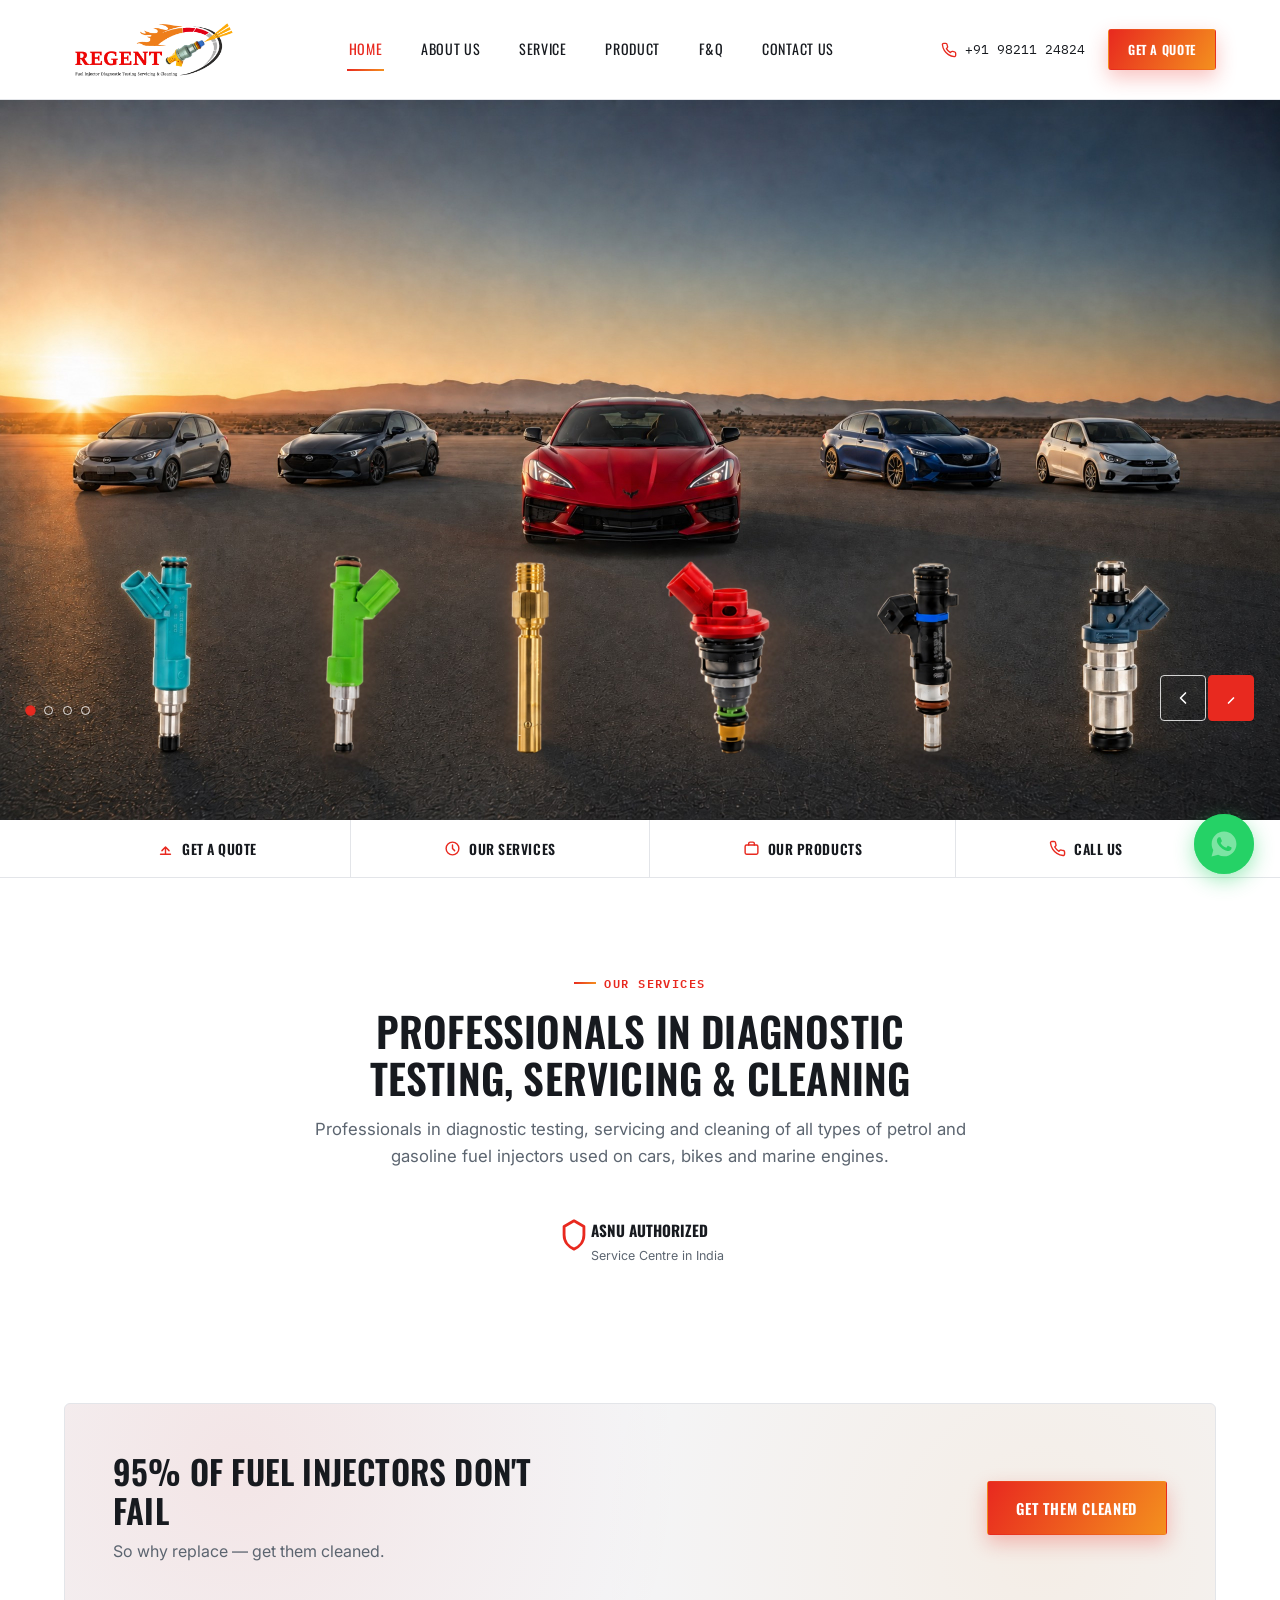
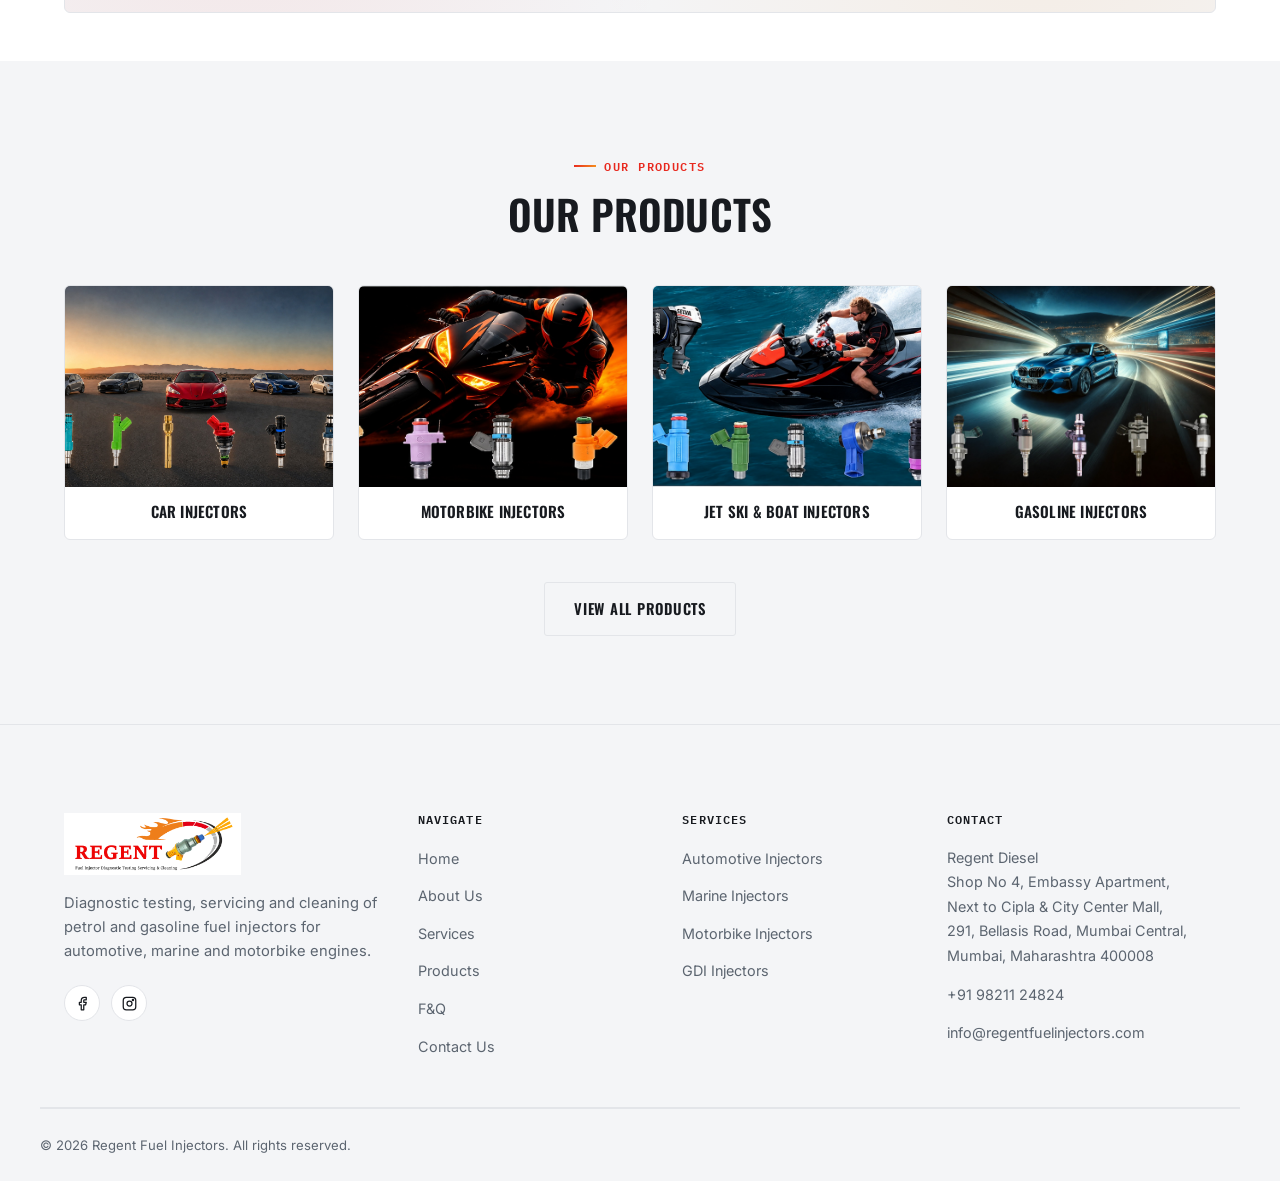
==== index.html @ 15ee3eca "Upload Regent website" ====
<!DOCTYPE html>
<html lang="en">
<head>
<meta charset="UTF-8">
<meta name="viewport" content="width=device-width, initial-scale=1.0">
<title>Regent Fuel Injectors | Diagnostic Testing, Servicing &amp; Cleaning — Mumbai</title>
<meta name="description" content="Regent Fuel Injectors — ASNU authorised fuel injector diagnostic testing, ultrasonic cleaning and servicing for automotive, marine, motorcycle and GDI injectors in Mumbai. Equipment approved by BOSCH, Delphi and Magneti Marelli.">
<link rel="icon" href="images/logo.png">
<link rel="stylesheet" href="css/style.css">
</head>
<body>

<!-- ================= HEADER ================= -->
<header class="site-header">
  <div class="container">
    <a href="index.html" class="brand">
      <img src="images/logo.png" alt="Regent Fuel Injectors logo">
    </a>

    <nav class="nav-primary">
      <a href="index.html">Home</a>
      <a href="about.html">About Us</a>
      <a href="services.html">Service</a>
      <a href="products.html">Product</a>
      <a href="faq.html">F&amp;Q</a>
      <a href="contact.html">Contact Us</a>
    </nav>

    <div class="nav-cta">
      <a class="nav-phone" href="tel:+919821124824">
        <svg viewBox="0 0 24 24" fill="none" stroke-width="2" stroke-linecap="round" stroke-linejoin="round"><path d="M22 16.92v3a2 2 0 0 1-2.18 2 19.79 19.79 0 0 1-8.63-3.07 19.5 19.5 0 0 1-6-6 19.79 19.79 0 0 1-3.07-8.67A2 2 0 0 1 4.11 2h3a2 2 0 0 1 2 1.72c.127.96.361 1.903.7 2.81a2 2 0 0 1-.45 2.11L8.09 9.91a16 16 0 0 0 6 6l1.27-1.27a2 2 0 0 1 2.11-.45c.907.339 1.85.573 2.81.7A2 2 0 0 1 22 16.92z"/></svg>
        +91 98211 24824
      </a>
      <a href="contact.html" class="btn btn-primary btn-sm">Get a Quote</a>
    </div>

    <button class="hamburger" aria-label="Toggle menu">
      <span></span><span></span><span></span>
    </button>
  </div>
</header>

<!-- mobile nav drawer -->
<nav class="mobile-nav">
  <a href="index.html">Home</a>
  <a href="about.html">About Us</a>
  <a href="services.html">Service</a>
  <a href="products.html">Product</a>
  <a href="faq.html">F&amp;Q</a>
  <a href="contact.html">Contact Us</a>
  <a class="nav-phone" href="tel:+919821124824">
    <svg viewBox="0 0 24 24" fill="none" stroke="#E8291F" stroke-width="2" stroke-linecap="round" stroke-linejoin="round"><path d="M22 16.92v3a2 2 0 0 1-2.18 2 19.79 19.79 0 0 1-8.63-3.07 19.5 19.5 0 0 1-6-6 19.79 19.79 0 0 1-3.07-8.67A2 2 0 0 1 4.11 2h3a2 2 0 0 1 2 1.72c.127.96.361 1.903.7 2.81a2 2 0 0 1-.45 2.11L8.09 9.91a16 16 0 0 0 6 6l1.27-1.27a2 2 0 0 1 2.11-.45c.907.339 1.85.573 2.81.7A2 2 0 0 1 22 16.92z"/></svg>
    +91 98211 24824
  </a>
</nav>

<!-- ================= HERO SLIDER — 4 images, no text overlay ================= -->
<section class="hero-slider" aria-label="Featured injector categories slideshow">

  <div class="hero-slide is-active">
    <img src="images/hero/hero-1.jpg" alt="Automotive fuel injectors">
  </div>

  <div class="hero-slide">
    <img src="images/hero/hero-2.jpg" alt="Motorbike fuel injectors">
  </div>

  <div class="hero-slide">
    <img src="images/hero/hero-3.jpg" alt="Marine fuel injectors">
  </div>

  <div class="hero-slide">
    <img src="images/hero/hero-4.jpg" alt="GDI fuel injectors">
  </div>

  <button class="hero-nav hero-prev" aria-label="Previous slide">
    <svg viewBox="0 0 24 24" fill="none" stroke-width="2" stroke-linecap="round" stroke-linejoin="round"><path d="M15 18l-6-6 6-6"/></svg>
  </button>
  <button class="hero-nav hero-next" aria-label="Next slide">
    <svg viewBox="0 0 24 24" fill="none" stroke-width="2" stroke-linecap="round" stroke-linejoin="round"><path d="M9 18l6-6-6 6"/></svg>
  </button>

  <div class="hero-dots">
    <button class="hero-dot is-active" aria-label="Go to slide 1"></button>
    <button class="hero-dot" aria-label="Go to slide 2"></button>
    <button class="hero-dot" aria-label="Go to slide 3"></button>
    <button class="hero-dot" aria-label="Go to slide 4"></button>
  </div>
</section>

<!-- ================= QUICK LINKS STRIP (Mahindra-style pill row under hero) ================= -->
<div class="hero-quicklinks">
  <div class="container">
    <nav class="quicklink-row" aria-label="Quick links">
      <a href="contact.html">
        <svg viewBox="0 0 24 24" fill="none" stroke-width="2" stroke-linecap="round" stroke-linejoin="round"><path d="M12 20V10M12 10l-5 5M12 10l5 5M5 20h14"/></svg>
        Get a Quote
      </a>
      <a href="services.html">
        <svg viewBox="0 0 24 24" fill="none" stroke-width="2" stroke-linecap="round" stroke-linejoin="round"><circle cx="12" cy="12" r="9"/><path d="M12 7v5l3 3"/></svg>
        Our Services
      </a>
      <a href="products.html">
        <svg viewBox="0 0 24 24" fill="none" stroke-width="2" stroke-linecap="round" stroke-linejoin="round"><rect x="3" y="7" width="18" height="13" rx="2"/><path d="M8 7V5a2 2 0 0 1 2-2h4a2 2 0 0 1 2 2v2"/></svg>
        Our Products
      </a>
      <a href="tel:+919821124824">
        <svg viewBox="0 0 24 24" fill="none" stroke-width="2" stroke-linecap="round" stroke-linejoin="round"><path d="M22 16.92v3a2 2 0 0 1-2.18 2 19.79 19.79 0 0 1-8.63-3.07 19.5 19.5 0 0 1-6-6 19.79 19.79 0 0 1-3.07-8.67A2 2 0 0 1 4.11 2h3a2 2 0 0 1 2 1.72c.127.96.361 1.903.7 2.81a2 2 0 0 1-.45 2.11L8.09 9.91a16 16 0 0 0 6 6l1.27-1.27a2 2 0 0 1 2.11-.45c.907.339 1.85.573 2.81.7A2 2 0 0 1 22 16.92z"/></svg>
        Call Us
      </a>
    </nav>
  </div>
</div>

<!-- ================= OUR SERVICES (PPT Slide 1) ================= -->
<section class="section">
  <div class="container">
    <div class="section-head center reveal" style="margin-left:auto;margin-right:auto;">
      <div class="eyebrow" style="justify-content:center;">Our Services</div>
      <h2>Professionals In Diagnostic Testing, Servicing &amp; Cleaning</h2>
      <p>Professionals in diagnostic testing, servicing and cleaning of all types of petrol and gasoline fuel injectors used on cars, bikes and marine engines.</p>
    </div>

    <div style="display:flex; justify-content:center;">
      <div class="badge-float" style="position:static; display:inline-flex;">
        <svg viewBox="0 0 24 24" fill="none" stroke-width="2" stroke-linecap="round" stroke-linejoin="round"><path d="M12 2l7 4v6c0 5-3.5 8.5-7 10-3.5-1.5-7-5-7-10V6l7-4z"/></svg>
        <div>
          <strong>ASNU Authorized</strong>
          <span>Service Centre in India</span>
        </div>
      </div>
    </div>
  </div>
</section>

<!-- ================= 95% CTA (PPT Slide 1) ================= -->
<section class="section-tight">
  <div class="container">
    <div class="cta-band reveal">
      <div class="cta-band-inner">
        <div>
          <h2>95% Of Fuel Injectors Don't Fail</h2>
          <p>So why replace — get them cleaned.</p>
        </div>
        <div class="cta-actions">
          <a href="contact.html" class="btn btn-primary">Get Them Cleaned</a>
        </div>
      </div>
    </div>
  </div>
</section>

<!-- ================= OUR PRODUCTS (PPT Slide 2) ================= -->
<section class="section section-dim">
  <div class="container">
    <div class="section-head center reveal" style="margin-left:auto;margin-right:auto;">
      <div class="eyebrow" style="justify-content:center;">Our Products</div>
      <h2>Our Products</h2>
    </div>

    <div class="grid-4">
      <div class="product-card product-card-photo reveal">
        <div class="product-thumb product-thumb-photo"><img src="images/hero/hero-1.jpg" alt="Car injectors"></div>
        <div class="product-body product-body-simple"><h3>Car Injectors</h3></div>
      </div>
      <div class="product-card product-card-photo reveal">
        <div class="product-thumb product-thumb-photo"><img src="images/hero/hero-2.jpg" alt="Motorbike injectors"></div>
        <div class="product-body product-body-simple"><h3>Motorbike Injectors</h3></div>
      </div>
      <div class="product-card product-card-photo reveal">
        <div class="product-thumb product-thumb-photo"><img src="images/hero/hero-3.jpg" alt="Jet ski and boat injectors"></div>
        <div class="product-body product-body-simple"><h3>Jet Ski &amp; Boat Injectors</h3></div>
      </div>
      <div class="product-card product-card-photo reveal">
        <div class="product-thumb product-thumb-photo"><img src="images/hero/hero-4.jpg" alt="Gasoline injectors"></div>
        <div class="product-body product-body-simple"><h3>Gasoline Injectors</h3></div>
      </div>
    </div>

    <div style="text-align:center; margin-top:2.6rem;">
      <a href="products.html" class="btn btn-dark-outline">View All Products</a>
    </div>
  </div>
</section>

<!-- ================= FOOTER ================= -->
<footer class="site-footer">
  <div class="container footer-top">
    <div class="footer-brand">
      <a href="index.html" class="brand">
        <img src="images/logo.png" alt="Regent Fuel Injectors logo">
      </a>
      <p>Diagnostic testing, servicing and cleaning of petrol and gasoline fuel injectors for automotive, marine and motorbike engines.</p>
      <div class="footer-social">
        <a href="https://www.facebook.com/regentfuelinjectors/" aria-label="Facebook" target="_blank" rel="noopener"><svg viewBox="0 0 24 24" fill="none" stroke-width="2" stroke-linecap="round" stroke-linejoin="round"><path d="M18 2h-3a5 5 0 0 0-5 5v3H7v4h3v8h4v-8h3l1-4h-4V7a1 1 0 0 1 1-1h3z"/></svg></a>
        <a href="#" aria-label="Instagram"><svg viewBox="0 0 24 24" fill="none" stroke-width="2" stroke-linecap="round" stroke-linejoin="round"><rect x="2" y="2" width="20" height="20" rx="5"/><circle cx="12" cy="12" r="4"/><circle cx="17.5" cy="6.5" r="1"/></svg></a>
      </div>
    </div>

    <div class="footer-col">
      <h4>Navigate</h4>
      <ul>
        <li><a href="index.html">Home</a></li>
        <li><a href="about.html">About Us</a></li>
        <li><a href="services.html">Services</a></li>
        <li><a href="products.html">Products</a></li>
        <li><a href="faq.html">F&amp;Q</a></li>
        <li><a href="contact.html">Contact Us</a></li>
      </ul>
    </div>

    <div class="footer-col">
      <h4>Services</h4>
      <ul>
        <li><a href="services.html">Automotive Injectors</a></li>
        <li><a href="services.html">Marine Injectors</a></li>
        <li><a href="services.html">Motorbike Injectors</a></li>
        <li><a href="services.html">GDI Injectors</a></li>
      </ul>
    </div>

    <div class="footer-col">
      <h4>Contact</h4>
      <address>
        Regent Diesel<br>
        Shop No 4, Embassy Apartment,<br>
        Next to Cipla &amp; City Center Mall,<br>
        291, Bellasis Road, Mumbai Central,<br>
        Mumbai, Maharashtra 400008
      </address>
      <ul style="margin-top:0.9rem;">
        <li><a href="tel:+919821124824">+91 98211 24824</a></li>
        <li><a href="mailto:info@regentfuelinjectors.com">info@regentfuelinjectors.com</a></li>
      </ul>
    </div>
  </div>

  <div class="container footer-bottom">
    <span>&copy; <span data-year></span> Regent Fuel Injectors. All rights reserved.</span>
  </div>
</footer>

<a href="https://wa.me/919821124824?text=Hi%2C%20I%27d%20like%20to%20enquire%20about%20fuel%20injector%20servicing." class="whatsapp-float" target="_blank" rel="noopener" aria-label="Chat with us on WhatsApp">
  <span class="ping"></span>
  <svg viewBox="0 0 24 24"><path d="M12.04 2C6.58 2 2.13 6.45 2.13 11.91c0 1.75.46 3.45 1.32 4.95L2.05 22l5.25-1.38a9.9 9.9 0 0 0 4.74 1.21h.005c5.46 0 9.91-4.45 9.91-9.91C21.93 6.45 17.5 2 12.04 2zm5.8 14.14c-.24.68-1.4 1.32-1.93 1.4-.5.08-1.13.11-1.82-.11-.42-.13-.96-.31-1.65-.61-2.9-1.25-4.79-4.17-4.94-4.37-.14-.2-1.18-1.57-1.18-3 0-1.42.75-2.12 1.02-2.41.27-.29.58-.36.78-.36.2 0 .39 0 .56.01.18.01.42-.07.66.5.24.58.83 2 .9 2.15.07.15.12.32.02.52-.1.2-.15.32-.29.49-.14.17-.3.38-.43.51-.14.14-.29.29-.13.57.17.29.75 1.24 1.61 2.01 1.11.99 2.04 1.3 2.33 1.44.29.15.46.13.63-.08.17-.2.72-.84.91-1.13.19-.29.38-.24.63-.14.26.09 1.65.78 1.94.92.28.14.47.21.53.33.07.13.07.72-.17 1.4z"/></svg>
</a>

<script src="js/script.js"></script>
</body>
</html>
---- css/style.css ----
/* ==========================================================================
   REGENT FUEL INJECTORS — Stylesheet (Light Theme)
   Design system: White/light-grey surfaces, Regent Red + Flame Amber accents,
   Oswald (display) + Inter (body) + IBM Plex Mono (data/specs).
   ========================================================================== */

/* ---------- Fonts ---------- */
@import url('https://fonts.googleapis.com/css2?family=Oswald:wght@400;500;600;700&family=Inter:wght@400;500;600;700&family=IBM+Plex+Mono:wght@500;600&display=swap');

/* ---------- Design tokens ---------- */
:root{
  /* colors */
  --ink:            #12151A;   /* reserved for footer + small accents only */
  --ink-soft:       #1B2028;
  --graphite:       #232933;
  --steel:          #5C6570;
  --steel-light:    #8A93A0;
  --border-dark:    #313944;
  --paper:          #FFFFFF;
  --paper-dim:      #F4F5F7;
  --border-light:   #E3E5E9;
  --ink-text:       #171A1F;
  --red:            #E8291F;
  --red-dark:       #C31E16;
  --amber:          #F4901E;
  --white:          #FFFFFF;

  --gradient-flame: linear-gradient(120deg, var(--red) 0%, var(--amber) 100%);
  --gradient-flame-soft: linear-gradient(120deg, rgba(232,41,31,0.08) 0%, rgba(244,144,30,0.08) 100%);

  /* type */
  --font-display: 'Oswald', 'Arial Narrow', sans-serif;
  --font-body: 'Inter', -apple-system, BlinkMacSystemFont, sans-serif;
  --font-mono: 'IBM Plex Mono', 'Courier New', monospace;

  /* spacing */
  --gap-xs: 0.5rem;
  --gap-sm: 1rem;
  --gap-md: 1.75rem;
  --gap-lg: 3rem;
  --gap-xl: 5.5rem;

  --radius: 6px;
  --radius-sm: 3px;

  --shadow-card: 0 1px 2px rgba(18,21,26,0.06), 0 8px 24px rgba(18,21,26,0.08);
  --shadow-lift: 0 12px 32px rgba(18,21,26,0.12);

  --container: 1200px;
  --header-h: 100px;
}

/* ---------- Reset ---------- */
*, *::before, *::after{ box-sizing: border-box; }
html{ scroll-behavior: smooth; }
[id]{ scroll-margin-top: 90px; }
body{
  margin: 0;
  font-family: var(--font-body);
  color: var(--ink-text);
  background: var(--paper);
  line-height: 1.6;
  -webkit-font-smoothing: antialiased;
}
img{ max-width: 100%; display: block; }
a{ color: inherit; text-decoration: none; }
ul{ margin: 0; padding: 0; list-style: none; }
h1,h2,h3,h4{ font-family: var(--font-display); font-weight: 600; line-height: 1.15; margin: 0; letter-spacing: 0.2px; }
p{ margin: 0; }
button{ font-family: inherit; cursor: pointer; }
input, textarea, select{ font-family: inherit; font-size: 1rem; }

:focus-visible{
  outline: 2px solid var(--red);
  outline-offset: 3px;
}

@media (prefers-reduced-motion: reduce){
  *, *::before, *::after{
    animation-duration: 0.01ms !important;
    animation-iteration-count: 1 !important;
    transition-duration: 0.01ms !important;
    scroll-behavior: auto !important;
  }
}

/* ---------- Layout helpers ---------- */
.container{
  width: 100%;
  max-width: var(--container);
  margin: 0 auto;
  padding: 0 1.5rem;
}
.section{ padding: var(--gap-xl) 0; }
.section-tight{ padding: var(--gap-lg) 0; }
.section-dim{ background: var(--paper-dim); }
/* "dark" section classes kept for markup compatibility but now render as light */
.section-dark{ background: var(--paper-dim); color: var(--ink-text); }
.section-graphite{ background: var(--white); color: var(--ink-text); border-top: 1px solid var(--border-light); border-bottom: 1px solid var(--border-light); }

.section-head{
  max-width: 680px;
  margin-bottom: var(--gap-lg);
}
.section-head.center{ margin-left: auto; margin-right: auto; text-align: center; }

.eyebrow{
  display: inline-flex;
  align-items: center;
  gap: 0.5rem;
  font-family: var(--font-mono);
  font-size: 0.75rem;
  letter-spacing: 0.12em;
  text-transform: uppercase;
  color: var(--red);
  font-weight: 600;
  margin-bottom: 0.9rem;
}
.eyebrow::before{
  content: "";
  width: 22px;
  height: 2px;
  background: var(--gradient-flame);
  display: inline-block;
}

.section-head h2{
  font-size: clamp(1.9rem, 3.2vw, 2.6rem);
  text-transform: uppercase;
  margin-bottom: 0.9rem;
}
.section-head p{
  color: var(--steel);
  font-size: 1.05rem;
}

.lede{
  font-size: 1.1rem;
  color: var(--steel);
  max-width: 760px;
}

/* ---------- Buttons ---------- */
.btn{
  display: inline-flex;
  align-items: center;
  justify-content: center;
  gap: 0.55rem;
  padding: 0.9rem 1.8rem;
  font-family: var(--font-display);
  font-size: 0.92rem;
  font-weight: 600;
  letter-spacing: 0.05em;
  text-transform: uppercase;
  border-radius: var(--radius-sm);
  border: 1.5px solid transparent;
  transition: transform 0.2s ease, box-shadow 0.2s ease, background 0.2s ease, color 0.2s ease, border-color .2s ease;
  white-space: nowrap;
}
.btn-primary{
  background: var(--gradient-flame);
  color: var(--white);
  box-shadow: 0 8px 20px rgba(232,41,31,0.28);
}
.btn-primary:hover{ transform: translateY(-2px); box-shadow: 0 12px 26px rgba(232,41,31,0.36); }

.btn-outline{
  background: transparent;
  border-color: rgba(255,255,255,0.55);
  color: var(--white);
}
.btn-outline:hover{ border-color: var(--white); background: rgba(255,255,255,0.14); }

.btn-dark-outline{
  background: transparent;
  border-color: var(--border-light);
  color: var(--ink-text);
}
.btn-dark-outline:hover{ border-color: var(--red); color: var(--red); }

.btn-sm{ padding: 0.6rem 1.2rem; font-size: 0.78rem; }
.btn-block{ width: 100%; }

/* ==========================================================================
   HEADER / NAV — always solid white
   ========================================================================== */
.site-header{
  position: fixed;
  top: 0; left: 0; right: 0;
  z-index: 500;
  height: 100px;
  display: flex;
  align-items: center;
  background: rgba(255,255,255,0.98);
  backdrop-filter: blur(6px);
  box-shadow: 0 2px 16px rgba(18,21,26,0.08);
  border-bottom: 1px solid var(--border-light);
}

.site-header .container{
  display: flex;
  align-items: center;
  justify-content: space-between;
  width: 100%;
}

.brand{
  display: flex;
  align-items: center;
  gap: 0.7rem;
}
.brand img{ height: 62px; width: auto; }
.brand-text{
  display: flex;
  flex-direction: column;
  line-height: 1.1;
}
.brand-text strong{
  font-family: var(--font-display);
  font-size: 1.15rem;
  color: var(--ink-text);
  letter-spacing: 0.04em;
}
.brand-text span{
  font-family: var(--font-mono);
  font-size: 0.6rem;
  letter-spacing: 0.1em;
  color: var(--red);
  text-transform: uppercase;
}

.nav-primary{
  display: flex;
  align-items: center;
  gap: 2.2rem;
}
.nav-primary a{
  font-family: var(--font-display);
  font-size: 0.88rem;
  letter-spacing: 0.05em;
  text-transform: uppercase;
  color: var(--ink-text);
  position: relative;
  padding: 0.4rem 0.1rem;
  transition: color 0.2s ease;
}
.nav-primary a::after{
  content: "";
  position: absolute;
  left: 0; bottom: -4px;
  width: 0; height: 2px;
  background: var(--gradient-flame);
  transition: width 0.25s ease;
}
.nav-primary a:hover{ color: var(--red); }
.nav-primary a:hover::after{ width: 100%; }
.nav-primary a.active{ color: var(--red); }
.nav-primary a.active::after{ width: 100%; }

.nav-cta{
  display: flex;
  align-items: center;
  gap: 1.4rem;
}
.nav-phone{
  display: flex;
  align-items: center;
  gap: 0.5rem;
  font-family: var(--font-mono);
  font-size: 0.82rem;
  color: var(--ink-text);
}
.nav-phone svg{ width: 16px; height: 16px; stroke: var(--red); flex-shrink: 0; }

.hamburger{
  display: none;
  flex-direction: column;
  gap: 5px;
  background: none;
  border: none;
  padding: 8px;
  z-index: 600;
}
.hamburger span{
  width: 24px; height: 2px;
  background: var(--ink-text);
  transition: transform 0.25s ease, opacity 0.25s ease;
}
.hamburger.is-open span:nth-child(1){ transform: translateY(7px) rotate(45deg); }
.hamburger.is-open span:nth-child(2){ opacity: 0; }
.hamburger.is-open span:nth-child(3){ transform: translateY(-7px) rotate(-45deg); }

/* mobile nav drawer */
.mobile-nav{
  position: fixed;
  top: 0; right: 0; bottom: 0; left: 0;
  background: var(--white);
  z-index: 550;
  display: flex;
  flex-direction: column;
  justify-content: center;
  padding: 2rem;
  transform: translateX(100%);
  transition: transform 0.35s ease;
}
.mobile-nav.is-open{ transform: translateX(0); }
.mobile-nav a{
  display: block;
  font-family: var(--font-display);
  font-size: 1.7rem;
  text-transform: uppercase;
  color: var(--ink-text);
  padding: 0.7rem 0;
  border-bottom: 1px solid var(--border-light);
}
.mobile-nav .nav-phone{ margin-top: 1.5rem; font-size: 1rem; }

/* ==========================================================================
   HERO SLIDER (homepage only) — pure image carousel, no text overlay
   ========================================================================== */
.hero-slider{
  position: relative;
  width: 100%;
  /* All 4 hero images are exactly 16:9. Sizing the container to that same
     ratio — with no min/max-height clamp — means it always matches the
     image's own proportions exactly, so it fills edge-to-edge with zero
     cropping AND zero black letterbox bars, at any screen width. */
  aspect-ratio: 16 / 9;
  overflow: hidden;
  background: var(--ink-text);
  margin-top: 100px;
}
.hero-slide{
  position: absolute;
  top: 0; right: 0; bottom: 0; left: 0;
  opacity: 0;
  visibility: hidden;
  transition: opacity 1.1s ease;
  z-index: 1;
}
.hero-slide.is-active{
  opacity: 1;
  visibility: visible;
  z-index: 2;
}
.hero-slide img{
  width: 100%;
  height: 100%;
  /* Images are supplied at a 16:9 ratio matching the slider's aspect-ratio,
     so "contain" shows them in full (no cropping, no distortion) and, at
     the same time, fills the box edge-to-edge with no letterboxing under
     normal conditions. If the box is ever clamped by min/max-height on an
     unusual viewport, "contain" still guarantees the whole image stays
     visible rather than being cropped. */
  object-fit: contain;
  object-position: center;
  background: var(--ink-text);
}

/* Nav arrows — grouped bottom-right, square buttons (Mahindra reference style).
   Positioned with generous bottom clearance so they never collide with the
   fixed WhatsApp button that sits at the viewport's bottom-right corner. */
.hero-nav{
  position: absolute;
  bottom: 6.2rem;
  z-index: 5;
  width: 46px; height: 46px;
  border-radius: 4px;
  display: flex;
  align-items: center;
  justify-content: center;
  transition: background 0.2s ease, transform 0.2s ease, border-color 0.2s ease;
}
.hero-prev{
  right: 4.6rem;
  background: transparent;
  border: 1.5px solid rgba(255,255,255,0.8);
}
.hero-prev:hover{ border-color: var(--white); background: rgba(255,255,255,0.14); }
.hero-prev svg{ stroke: var(--white); }
.hero-next{
  right: 1.6rem;
  background: var(--red);
  border: 1.5px solid var(--red);
}
.hero-next:hover{ background: var(--red-dark); transform: scale(1.05); }
.hero-next svg{ stroke: var(--white); }
.hero-nav svg{ width: 20px; height: 20px; }

.hero-dots{
  position: absolute;
  bottom: 6.55rem;
  left: 1.6rem;
  z-index: 5;
  display: flex;
  gap: 0.6rem;
}
.hero-dot{
  width: 9px; height: 9px;
  border-radius: 50%;
  border: 1.5px solid rgba(255,255,255,0.85);
  background: transparent;
  padding: 0;
  transition: background 0.2s ease, transform 0.2s ease, border-color .2s ease;
}
.hero-dot.is-active{ background: var(--red); border-color: var(--red); transform: scale(1.15); }

/* Quick-link strip directly below the hero (flat bar, flush — not overlapping
   the image — matching the plain link row under the Mahindra hero). */
.hero-quicklinks{
  position: relative;
  z-index: 6;
  background: var(--white);
  border-bottom: 1px solid var(--border-light);
}
.quicklink-row{
  display: flex;
  align-items: stretch;
  overflow-x: auto;
  scrollbar-width: none;
}
.quicklink-row::-webkit-scrollbar{ display: none; }
.quicklink-row a{
  flex: 1 0 auto;
  display: flex;
  align-items: center;
  justify-content: center;
  gap: 0.5rem;
  padding: 1.1rem 1.4rem;
  font-family: var(--font-display);
  font-size: 0.86rem;
  font-weight: 600;
  letter-spacing: 0.04em;
  text-transform: uppercase;
  color: var(--ink-text);
  border-right: 1px solid var(--border-light);
  white-space: nowrap;
  transition: color 0.2s ease, background 0.2s ease;
}
.quicklink-row a:last-child{ border-right: none; }
.quicklink-row a svg{ width: 17px; height: 17px; stroke: var(--red); flex-shrink: 0; }
.quicklink-row a:hover{ color: var(--red); background: var(--paper-dim); }

/* page hero (interior pages, no slider) */
.page-hero{
  position: relative;
  background: var(--paper-dim);
  padding: calc(100px + 4rem) 0 3.5rem;
  overflow: hidden;
  border-bottom: 1px solid var(--border-light);
}
.page-hero::before{
  content:"";
  position:absolute; top:0; right:0; bottom:0; left:0;
  background-image: radial-gradient(circle at 82% 20%, rgba(232,41,31,0.06), transparent 45%),
    linear-gradient(rgba(18,21,26,0.025) 1px, transparent 1px),
    linear-gradient(90deg, rgba(18,21,26,0.025) 1px, transparent 1px);
  background-size: auto, 42px 42px, 42px 42px;
}
.page-hero .container{ position: relative; z-index: 2; }
.page-hero h1{
  color: var(--ink-text);
  text-transform: uppercase;
  font-size: clamp(2rem, 4.4vw, 3.1rem);
  max-width: 780px;
}
.page-hero p{
  color: var(--steel);
  font-size: 1.08rem;
  max-width: 620px;
  margin-top: 1rem;
}
.breadcrumb{
  font-family: var(--font-mono);
  font-size: 0.75rem;
  letter-spacing: 0.08em;
  text-transform: uppercase;
  color: var(--steel);
  margin-top: 1.6rem;
}
.breadcrumb a{ color: var(--red); }
.breadcrumb span{ margin: 0 0.4rem; }

/* ==========================================================================
   GAUGE / DIAL SIGNATURE ELEMENT
   ========================================================================== */
.gauge{
  position: relative;
  width: 168px;
  height: 168px;
  flex-shrink: 0;
}
.gauge svg{ width: 100%; height: 100%; }
.gauge-track{ fill: none; stroke: var(--border-light); stroke-width: 8; }
.gauge-fill{
  fill: none;
  stroke: url(#gaugeGradient);
  stroke-width: 8;
  stroke-linecap: round;
  stroke-dasharray: 251.2;
  stroke-dashoffset: 251.2;
  transition: stroke-dashoffset 1.4s cubic-bezier(.2,.7,.2,1);
}
.gauge.in-view .gauge-fill{ stroke-dashoffset: var(--offset, 25); }
.gauge-value{
  position: absolute;
  top:0; right:0; bottom:0; left:0;
  display: flex;
  flex-direction: column;
  align-items: center;
  justify-content: center;
}
.gauge-value strong{
  font-family: var(--font-display);
  font-size: 2rem;
  color: var(--ink-text);
  line-height: 1;
}
.gauge-value span{
  font-family: var(--font-mono);
  font-size: 0.62rem;
  letter-spacing: 0.08em;
  text-transform: uppercase;
  color: var(--steel);
  margin-top: 0.4rem;
  text-align: center;
  max-width: 100px;
}

/* ==========================================================================
   STATS STRIP
   ========================================================================== */
.stats-strip{
  background: var(--paper-dim);
  padding: var(--gap-lg) 0;
  border-top: 1px solid var(--border-light);
  border-bottom: 1px solid var(--border-light);
}
.stats-grid{
  display: grid;
  grid-template-columns: repeat(4, 1fr);
  gap: 1.5rem;
}
.stat-card{
  display: flex;
  align-items: center;
  gap: 1.1rem;
}
.stat-card .gauge{ width: 84px; height: 84px; }
.stat-card .gauge-value strong{ font-size: 1.1rem; }
.stat-card .gauge-value span{ display: none; }
.stat-copy strong{
  display: block;
  font-family: var(--font-display);
  font-size: 1rem;
  text-transform: uppercase;
  color: var(--ink-text);
  letter-spacing: 0.03em;
}
.stat-copy span{
  font-size: 0.85rem;
  color: var(--steel);
}

/* ==========================================================================
   CARDS — services / products / why-choose
   ========================================================================== */
.grid-3{ display: grid; grid-template-columns: repeat(3, 1fr); gap: 1.6rem; }
.grid-4{ display: grid; grid-template-columns: repeat(4, 1fr); gap: 1.5rem; }
.grid-5{ display: grid; grid-template-columns: repeat(5, 1fr); gap: 1.2rem; }
.grid-2{ display: grid; grid-template-columns: repeat(2, 1fr); gap: 1.6rem; }

/* Product category blocks (Products page) */
.category-block{ margin-bottom: 4rem; }
.category-block:last-child{ margin-bottom: 0; }
/* Product category banner images. Shown at their natural aspect ratio
   (capped by a max-height, centered) instead of being force-cropped or
   letterboxed into a fixed box — this keeps full image quality with no
   visible crop lines or letterbox bars, whatever the source photo's shape. */
.category-banner{
  text-align: center;
  margin-bottom: 1.6rem;
}
.category-banner img{
  display: inline-block;
  max-width: 100%;
  max-height: 380px;
  width: auto;
  height: auto;
  border-radius: var(--radius);
}
.category-banner.is-lg img{ max-height: 430px; }
.category-title{
  font-size: 1.4rem;
  text-transform: uppercase;
  letter-spacing: 0.02em;
  margin-bottom: 1.4rem;
}

/* Subcategory blocks (e.g. Jet Ski / Boat inside "Jet Ski & Boat Injectors") */
.subcategory{ margin-bottom: 2.6rem; }
.subcategory:last-child{ margin-bottom: 0; }
.subcategory-title{
  font-size: 1.1rem;
  text-transform: uppercase;
  letter-spacing: 0.02em;
  margin-bottom: 1.2rem;
}

.card{
  background: var(--white);
  border: 1px solid var(--border-light);
  border-radius: var(--radius);
  padding: 2rem 1.7rem;
  transition: transform 0.25s ease, box-shadow 0.25s ease, border-color 0.25s ease;
}
.card:hover{ transform: translateY(-5px); box-shadow: var(--shadow-lift); border-color: transparent; }

.card-icon{
  width: 52px; height: 52px;
  border-radius: var(--radius-sm);
  background: var(--paper-dim);
  display: flex; align-items: center; justify-content: center;
  margin-bottom: 1.3rem;
}
.card-icon svg{ width: 26px; height: 26px; stroke: var(--red); fill: none; }

.card h3{
  font-size: 1.15rem;
  text-transform: uppercase;
  margin-bottom: 0.7rem;
}
.card p{ color: var(--steel); font-size: 0.95rem; margin-bottom: 1.2rem; }
.card-link{
  font-family: var(--font-mono);
  font-size: 0.78rem;
  letter-spacing: 0.06em;
  text-transform: uppercase;
  color: var(--red);
  display: inline-flex;
  align-items: center;
  gap: 0.4rem;
}
.card-link svg{ width: 13px; height: 13px; transition: transform 0.2s ease; }
.card:hover .card-link svg{ transform: translateX(4px); }

/* image feature card (services on homepage w/ image) */
.feature-card{
  position: relative;
  border-radius: var(--radius);
  overflow: hidden;
  aspect-ratio: 4/5;
  isolation: isolate;
}
.feature-card img{ width: 100%; height: 100%; object-fit: cover; transition: transform 0.5s ease; }
.feature-card:hover img{ transform: scale(1.06); }
.feature-card::after{
  content:"";
  position:absolute; top:0; right:0; bottom:0; left:0;
  background: linear-gradient(180deg, transparent 40%, rgba(10,11,14,0.85) 100%);
}
.feature-card-copy{
  position: absolute; left:0; right:0; bottom:0; z-index: 2;
  padding: 1.6rem;
  color: var(--white);
}
.feature-card-copy .tag{
  font-family: var(--font-mono);
  font-size: 0.68rem;
  letter-spacing: 0.1em;
  text-transform: uppercase;
  color: var(--amber);
  display: block;
  margin-bottom: 0.4rem;
}
.feature-card-copy h3{ font-size: 1.25rem; text-transform: uppercase; }

/* product card */
.product-card{
  background: var(--white);
  border: 1px solid var(--border-light);
  border-radius: var(--radius);
  overflow: hidden;
  transition: box-shadow 0.25s ease, transform 0.25s ease;
}
.product-card:hover{ box-shadow: var(--shadow-lift); transform: translateY(-4px); }
.product-thumb{
  aspect-ratio: 1/1;
  background: var(--paper-dim);
  display: flex; align-items: center; justify-content: center;
  position: relative;
  border-bottom: 1px solid var(--border-light);
}
.product-thumb svg{ width: 64px; height: 64px; stroke: var(--steel-light); fill: none; }
.product-thumb img{
  max-width: 74%;
  max-height: 74%;
  width: auto;
  height: auto;
  object-fit: contain;
  mix-blend-mode: multiply;
}
.product-thumb .ph-tag{
  position: absolute; top: 0.8rem; right: 0.8rem;
  font-family: var(--font-mono);
  font-size: 0.6rem;
  letter-spacing: 0.06em;
  text-transform: uppercase;
  background: var(--ink);
  color: var(--amber);
  padding: 0.25rem 0.5rem;
  border-radius: 3px;
}
.product-body{ padding: 1.4rem 1.4rem 1.6rem; }
.product-body h3{ font-size: 1.02rem; text-transform: uppercase; margin-bottom: 0.5rem; }
.product-body p{ color: var(--steel); font-size: 0.88rem; margin-bottom: 1.1rem; }

/* Photo-style product card (homepage category tiles — full photo, no
   description, just the image and its category name underneath) */
.product-thumb-photo{
  aspect-ratio: 4 / 3;
  background: var(--ink-text);
  border-bottom: none;
}
.product-thumb-photo img{
  width: 100%;
  height: 100%;
  max-width: none;
  max-height: none;
  object-fit: cover;
  object-position: center;
  mix-blend-mode: normal;
}
.product-body-simple{
  padding: 1rem 1rem 1.15rem;
  text-align: center;
}
.product-body-simple h3{ margin-bottom: 0; font-size: 0.94rem; }

/* why choose */
.why-card{
  padding: 1.9rem 1.6rem;
  border: 1px solid var(--border-light);
  border-radius: var(--radius);
  background: var(--white);
  transition: border-color 0.25s ease, transform .25s ease, box-shadow .25s ease;
}
.why-card:hover{ border-color: transparent; transform: translateY(-4px); box-shadow: var(--shadow-lift); }
.why-card .card-icon{ background: var(--gradient-flame-soft); }
.why-card .card-icon svg{ stroke: var(--red); }
.why-card h3{ color: var(--ink-text); font-size: 1.05rem; }
.why-card p{ color: var(--steel); }

/* ==========================================================================
   PROCESS / NUMBERED STEPS (real sequences only)
   ========================================================================== */
.process-list{ display: flex; flex-direction: column; }
.process-step{
  display: grid;
  grid-template-columns: 90px 1fr;
  gap: 1.6rem;
  padding: 1.7rem 0;
  border-bottom: 1px solid var(--border-light);
}
.process-step:first-child{ padding-top: 0; }
.process-num{
  font-family: var(--font-display);
  font-size: 2.4rem;
  color: var(--border-light);
  line-height: 1;
  font-weight: 600;
}
.process-step h3{ font-size: 1.05rem; text-transform: uppercase; margin-bottom: 0.5rem; }
.process-step p{ color: var(--steel); font-size: 0.95rem; }

/* two column split */
.split{
  display: grid;
  grid-template-columns: 1fr 1fr;
  gap: var(--gap-xl);
  align-items: center;
}
.split img{ border-radius: var(--radius); }
.split-media{ position: relative; }
.split-media .badge-float{
  position: absolute;
  bottom: -1.4rem; left: -1.4rem;
  background: var(--white);
  border-radius: var(--radius);
  box-shadow: var(--shadow-lift);
  padding: 1.1rem 1.4rem;
  display: flex;
  align-items: center;
  gap: 0.9rem;
}
.badge-float svg{ width: 34px; height: 34px; stroke: var(--red); }
.badge-float strong{ display:block; font-family: var(--font-display); font-size: 0.95rem; text-transform: uppercase;}
.badge-float span{ font-size: 0.78rem; color: var(--steel); }

.check-list{ display: flex; flex-direction: column; gap: 0.9rem; margin-top: 1.6rem; }
.check-list li{
  display: flex; align-items: flex-start; gap: 0.8rem;
  font-size: 0.98rem;
}
.check-list svg{ width: 19px; height: 19px; stroke: var(--red); flex-shrink: 0; margin-top: 3px; }

/* injector type chips */
.chip-grid{
  display: grid;
  grid-template-columns: repeat(2, 1fr);
  gap: 0.9rem;
}
.chip{
  display: flex; align-items: center; gap: 0.8rem;
  padding: 1rem 1.2rem;
  background: var(--white);
  border: 1px solid var(--border-light);
  border-radius: var(--radius-sm);
  font-size: 0.92rem;
  color: var(--ink-text);
}
.chip .dot{ width: 7px; height: 7px; border-radius: 50%; background: var(--gradient-flame); flex-shrink: 0; }
.chip small{ display: block; color: var(--steel); font-family: var(--font-mono); font-size: 0.68rem; margin-top: 0.15rem; letter-spacing: 0.04em; }

/* manufacturer table (GDI abbreviations) */
.spec-table{ width: 100%; border-collapse: collapse; font-size: 0.92rem; background: var(--white); border-radius: var(--radius); overflow: hidden; }
.spec-table th, .spec-table td{ padding: 0.85rem 1rem; text-align: left; border-bottom: 1px solid var(--border-light); }
.spec-table th{ font-family: var(--font-mono); font-size: 0.7rem; text-transform: uppercase; letter-spacing: 0.08em; color: var(--steel); }
.spec-table td.abbr{ font-family: var(--font-mono); font-weight: 600; color: var(--red); }

/* CTA band */
.cta-band{
  background: var(--paper-dim);
  border: 1px solid var(--border-light);
  position: relative;
  overflow: hidden;
  border-radius: var(--radius);
}
.cta-band::before{
  content:"";
  position: absolute; top:0; right:0; bottom:0; left:0;
  background: radial-gradient(circle at 15% 30%, rgba(232,41,31,0.08), transparent 45%),
              radial-gradient(circle at 85% 70%, rgba(244,144,30,0.08), transparent 45%);
}
.cta-band-inner{
  position: relative; z-index: 2;
  display: flex; align-items: center; justify-content: space-between;
  gap: 2rem; flex-wrap: wrap;
  padding: 3rem 3rem;
}
.cta-band h2{ color: var(--ink-text); text-transform: uppercase; font-size: clamp(1.5rem, 2.6vw, 2.1rem); max-width: 480px; }
.cta-band p{ color: var(--steel); margin-top: 0.6rem; max-width: 460px; }
.cta-actions{ display: flex; gap: 1rem; flex-wrap: wrap; }
.cta-band .btn-outline{ border-color: var(--border-light); color: var(--ink-text); }
.cta-band .btn-outline:hover{ border-color: var(--red); color: var(--red); background: transparent; }

/* logos / trust strip */
.trust-strip{
  display: flex; align-items: center; justify-content: space-between;
  flex-wrap: wrap; gap: 1.6rem;
  padding: 2.2rem 0;
}
.trust-item{
  font-family: var(--font-mono);
  font-size: 0.82rem;
  letter-spacing: 0.06em;
  text-transform: uppercase;
  color: var(--steel);
  display: flex; align-items: center; gap: 0.6rem;
}
.trust-item svg{ width: 18px; height: 18px; stroke: var(--red); }

/* ==========================================================================
   FAQ ACCORDION
   ========================================================================== */
.faq-categories{
  display: flex; flex-wrap: wrap; gap: 0.7rem;
  margin-bottom: 2.4rem;
}
.faq-cat-btn{
  display: inline-block;
  padding: 0.6rem 1.1rem;
  border-radius: 999px;
  border: 1px solid var(--border-light);
  background: var(--white);
  font-family: var(--font-mono);
  font-size: 0.76rem;
  letter-spacing: 0.05em;
  text-transform: uppercase;
  color: var(--steel);
  transition: all 0.2s ease;
}
.faq-cat-btn:hover{ border-color: var(--red); color: var(--red); }
.faq-cat-btn.is-active{ background: var(--ink-text); border-color: var(--ink-text); color: var(--white); }

.faq-group{ margin-bottom: 2.6rem; }
.faq-group-title{
  font-family: var(--font-mono);
  font-size: 0.78rem;
  letter-spacing: 0.1em;
  text-transform: uppercase;
  color: var(--red);
  margin-bottom: 1.1rem;
  padding-bottom: 0.7rem;
  border-bottom: 1px solid var(--border-light);
}
.faq-item{
  border-bottom: 1px solid var(--border-light);
}
.faq-question{
  width: 100%;
  display: flex;
  align-items: center;
  justify-content: space-between;
  gap: 1.2rem;
  padding: 1.25rem 0.2rem;
  background: none;
  border: none;
  text-align: left;
  font-family: var(--font-display);
  font-size: 1.02rem;
  color: var(--ink-text);
  letter-spacing: 0.01em;
}
.faq-question .plus{
  flex-shrink: 0;
  width: 26px; height: 26px;
  border-radius: 50%;
  border: 1.5px solid var(--border-light);
  position: relative;
  transition: transform 0.3s ease, border-color 0.2s ease, background 0.2s ease;
}
.faq-question .plus::before, .faq-question .plus::after{
  content:"";
  position: absolute;
  background: var(--ink-text);
  transition: background 0.2s ease;
}
.faq-question .plus::before{ left: 6px; right: 6px; top: 50%; height: 1.5px; transform: translateY(-50%); }
.faq-question .plus::after{ top: 6px; bottom: 6px; left: 50%; width: 1.5px; transform: translateX(-50%); }
.faq-item.is-open .faq-question .plus{ transform: rotate(45deg); background: var(--red); border-color: var(--red); }
.faq-item.is-open .faq-question .plus::before, .faq-item.is-open .faq-question .plus::after{ background: var(--white); }

.faq-answer{
  max-height: 0;
  overflow: hidden;
  transition: max-height 0.35s ease;
}
.faq-answer-inner{ padding: 0 0.2rem 1.4rem; color: var(--steel); font-size: 0.96rem; max-width: 760px; }

/* ==========================================================================
   CONTACT
   ========================================================================== */
.contact-grid{
  display: grid;
  grid-template-columns: 0.85fr 1.15fr;
  gap: var(--gap-xl);
  align-items: start;
}
.contact-info-card{
  background: var(--white);
  border: 1px solid var(--border-light);
  border-radius: var(--radius);
  padding: 2.4rem;
  color: var(--ink-text);
}
.contact-info-card h3{ color: var(--ink-text); text-transform: uppercase; font-size: 1.2rem; margin-bottom: 1.6rem; }
.contact-row{
  display: flex; gap: 1rem;
  padding: 1.1rem 0;
  border-bottom: 1px solid var(--border-light);
}
.contact-row:last-of-type{ border-bottom: none; }
.contact-row svg{ width: 20px; height: 20px; stroke: var(--red); flex-shrink: 0; margin-top: 2px; }
.contact-row strong{ display: block; font-family: var(--font-mono); font-size: 0.68rem; letter-spacing: 0.08em; text-transform: uppercase; color: var(--steel); margin-bottom: 0.3rem; }
.contact-row span, .contact-row a{ font-size: 0.96rem; color: var(--ink-text); display: block; }
.contact-social{ display: flex; gap: 0.8rem; margin-top: 1.8rem; }
.contact-social a{
  width: 40px; height: 40px; border-radius: 50%;
  border: 1px solid var(--border-light);
  display: flex; align-items: center; justify-content: center;
  transition: border-color .2s ease, background .2s ease;
}
.contact-social a:hover{ border-color: var(--red); background: var(--gradient-flame-soft); }
.contact-social svg{ width: 17px; height: 17px; stroke: var(--ink-text); }

.contact-form{
  background: var(--white);
  border: 1px solid var(--border-light);
  border-radius: var(--radius);
  padding: 2.4rem;
}
.form-row{ display: grid; grid-template-columns: 1fr 1fr; gap: 1.2rem; }
.field{ margin-bottom: 1.3rem; }
.field label{
  display: block;
  font-family: var(--font-mono);
  font-size: 0.72rem;
  letter-spacing: 0.07em;
  text-transform: uppercase;
  color: var(--steel);
  margin-bottom: 0.5rem;
}
.field input, .field select, .field textarea{
  width: 100%;
  padding: 0.85rem 1rem;
  border: 1.5px solid var(--border-light);
  border-radius: var(--radius-sm);
  background: var(--paper-dim);
  color: var(--ink-text);
  transition: border-color 0.2s ease, background 0.2s ease;
}
.field input:focus, .field select:focus, .field textarea:focus{
  border-color: var(--red);
  background: var(--white);
  outline: none;
}
.field textarea{ resize: vertical; min-height: 130px; }
.form-note{ font-size: 0.82rem; color: var(--steel-light); margin-top: 1rem; }
.form-success{
  display: none;
  align-items: center;
  gap: 0.7rem;
  background: #F0F9F0;
  border: 1px solid #BFE3BF;
  color: #276B27;
  padding: 1rem 1.2rem;
  border-radius: var(--radius-sm);
  font-size: 0.92rem;
  margin-bottom: 1.4rem;
}
.form-success.is-visible{ display: flex; }

.map-frame{
  border-radius: var(--radius);
  overflow: hidden;
  border: 1px solid var(--border-light);
  height: 340px;
}
.map-frame iframe{ width: 100%; height: 100%; border: 0; }

/* ==========================================================================
   FOOTER
   ========================================================================== */
.site-footer{
  background: var(--paper-dim);
  color: var(--steel);
  padding-top: var(--gap-xl);
  border-top: 1px solid var(--border-light);
}
.footer-top{
  display: grid;
  grid-template-columns: 1.4fr 1fr 1fr 1.2fr;
  gap: 2.5rem;
  padding-bottom: var(--gap-lg);
  border-bottom: 1px solid var(--border-light);
}
.footer-brand .brand{ margin-bottom: 1.1rem; }
.footer-brand .brand-text strong{ color: var(--ink-text); }
.footer-brand .brand-text span{ color: var(--red); }
.footer-brand p{ font-size: 0.92rem; max-width: 320px; margin-bottom: 1.4rem; }
.footer-social{ display: flex; gap: 0.7rem; }
.footer-social a{
  width: 36px; height: 36px; border-radius: 50%;
  border: 1px solid var(--border-light);
  background: var(--white);
  display: flex; align-items: center; justify-content: center;
  transition: border-color .2s ease, background .2s ease;
}
.footer-social a:hover{ border-color: var(--red); background: var(--gradient-flame-soft); }
.footer-social svg{ width: 15px; height: 15px; stroke: var(--ink-text); }

.footer-col h4{
  font-family: var(--font-mono);
  font-size: 0.74rem;
  letter-spacing: 0.09em;
  text-transform: uppercase;
  color: var(--ink-text);
  margin-bottom: 1.2rem;
}
.footer-col ul{ display: flex; flex-direction: column; gap: 0.75rem; }
.footer-col a{ font-size: 0.9rem; color: var(--steel); transition: color 0.2s ease; }
.footer-col a:hover{ color: var(--red); }
.footer-col address{ font-style: normal; font-size: 0.9rem; line-height: 1.7; color: var(--steel); }

.footer-bottom{
  display: flex; align-items: center; justify-content: space-between;
  padding: 1.6rem 0;
  font-size: 0.82rem;
  flex-wrap: wrap;
  gap: 0.8rem;
  border-top: 1px solid var(--border-light);
}
.footer-bottom, .footer-bottom span{ color: var(--steel); }
.footer-bottom a{ color: var(--steel); }
.footer-bottom a:hover{ color: var(--red); }

/* ==========================================================================
   WHATSAPP FLOATING BUTTON
   ========================================================================== */
.whatsapp-float{
  position: fixed;
  right: 1.6rem;
  bottom: 1.6rem;
  z-index: 700;
  width: 60px;
  height: 60px;
  border-radius: 50%;
  background: #25D366;
  display: flex;
  align-items: center;
  justify-content: center;
  box-shadow: 0 6px 20px rgba(37,211,102,0.45);
  transition: transform 0.2s ease, box-shadow 0.2s ease;
}
.whatsapp-float:hover{
  transform: translateY(-3px) scale(1.05);
  box-shadow: 0 10px 26px rgba(37,211,102,0.55);
}
.whatsapp-float svg{ width: 30px; height: 30px; fill: var(--white); }
.whatsapp-float .ping{
  position: absolute;
  top:0; right:0; bottom:0; left:0;
  border-radius: 50%;
  background: #25D366;
  opacity: 0.6;
  animation: whatsapp-ping 2.2s ease-out infinite;
}
@keyframes whatsapp-ping{
  0%{ transform: scale(1); opacity: 0.55; }
  100%{ transform: scale(1.6); opacity: 0; }
}
@media (prefers-reduced-motion: reduce){
  .whatsapp-float .ping{ animation: none; display: none; }
}
@media (max-width: 680px){
  .whatsapp-float{ right: 1.1rem; bottom: 1.1rem; width: 54px; height: 54px; }
  .whatsapp-float svg{ width: 27px; height: 27px; }
}

/* ==========================================================================
   SCROLL REVEAL
   ========================================================================== */
.reveal{
  opacity: 0;
  transform: translateY(24px);
  transition: opacity 0.7s ease, transform 0.7s ease;
}
.reveal.in-view{ opacity: 1; transform: translateY(0); }

/* ==========================================================================
   RESPONSIVE
   ========================================================================== */
@media (max-width: 1080px){
  .grid-4{ grid-template-columns: repeat(2, 1fr); }
  .grid-5{ grid-template-columns: repeat(3, 1fr); }
  .stats-grid{ grid-template-columns: repeat(2, 1fr); }
  .footer-top{ grid-template-columns: 1fr 1fr; }
  /* Hero is shorter here (max-height cap), so the WhatsApp-clearance offset
     used on tall desktop heroes isn't needed — sit the controls closer to
     the bottom edge instead. */
  .hero-nav{ bottom: 1.7rem; }
  .hero-dots{ bottom: 2.05rem; }
}

@media (max-width: 940px){
  .nav-primary, .nav-cta .nav-phone{ display: none; }
  .hamburger{ display: flex; }
  .split{ grid-template-columns: 1fr; gap: 2.5rem; }
  .split-media{ order: -1; }
  .contact-grid{ grid-template-columns: 1fr; }
  .grid-3{ grid-template-columns: repeat(2, 1fr); }
  .chip-grid{ grid-template-columns: 1fr; }
  .site-header{ height: 78px; }
  .brand img{ height: 46px; }
  .hero-slider{ margin-top: 78px; }
  .page-hero{ padding-top: calc(78px + 4rem); }
}

@media (max-width: 680px){
  :root{ --gap-xl: 3.5rem; --gap-lg: 2.2rem; }
  .grid-3, .grid-2, .grid-4{ grid-template-columns: 1fr; }
  .grid-5{ grid-template-columns: repeat(2, 1fr); }
  .stats-grid{ grid-template-columns: 1fr 1fr; }
  .form-row{ grid-template-columns: 1fr; }
  .cta-band-inner{ flex-direction: column; align-items: flex-start; padding: 2.2rem 1.6rem; }
  .footer-top{ grid-template-columns: 1fr; }
  .process-step{ grid-template-columns: 56px 1fr; gap: 1rem; }
  .process-num{ font-size: 1.7rem; }
  .hero-nav{ width: 38px; height: 38px; bottom: 0.8rem; }
  .hero-prev{ right: 3.4rem; }
  .hero-next{ right: 0.8rem; }
  .hero-dots{ bottom: 1.1rem; left: 0.8rem; }
  .badge-float{ position: static; margin-top: 1rem; }
  .split-media{ display: flex; flex-direction: column; }
  .spec-table{ font-size: 0.82rem; }
  .spec-table th, .spec-table td{ padding: 0.6rem 0.5rem; }
  .quicklink-row a{ padding: 0.9rem 1.1rem; font-size: 0.76rem; }
  .category-banner img{ max-height: 230px; }
  .category-banner.is-lg img{ max-height: 260px; }
}
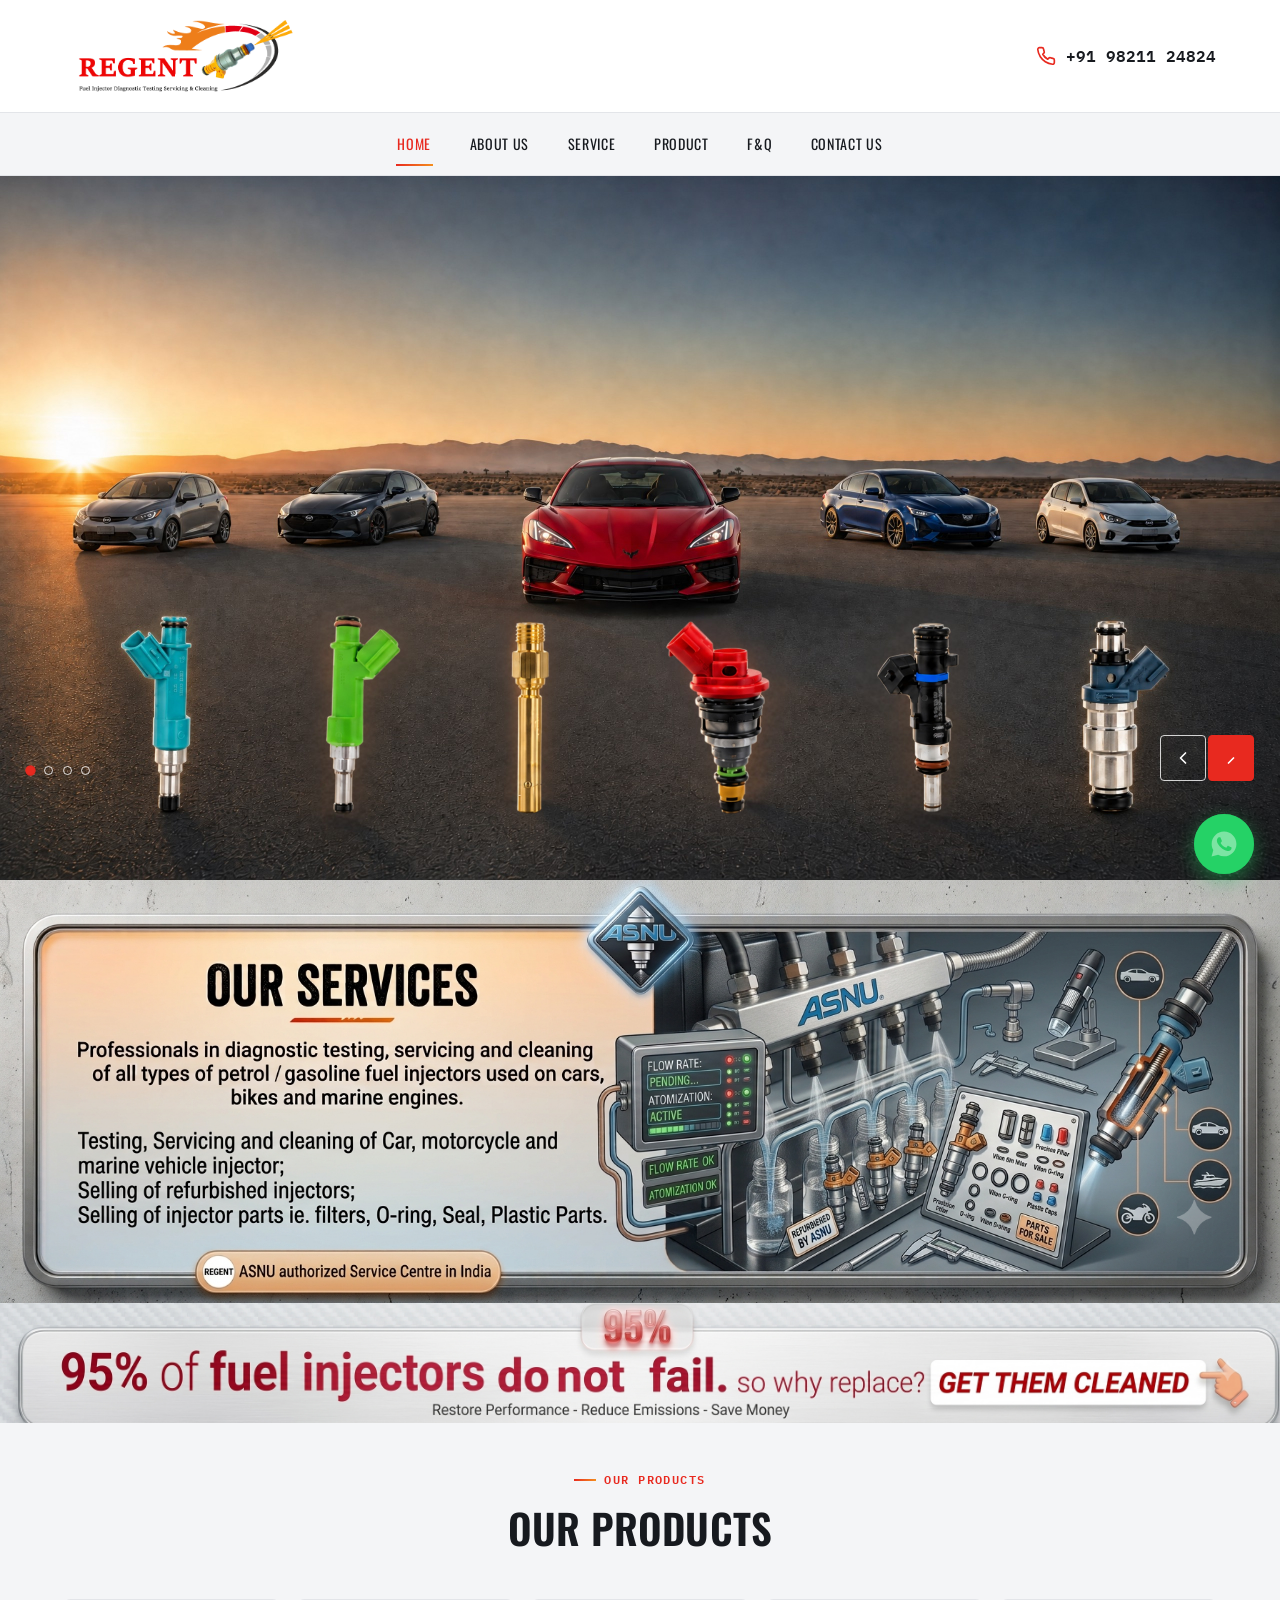
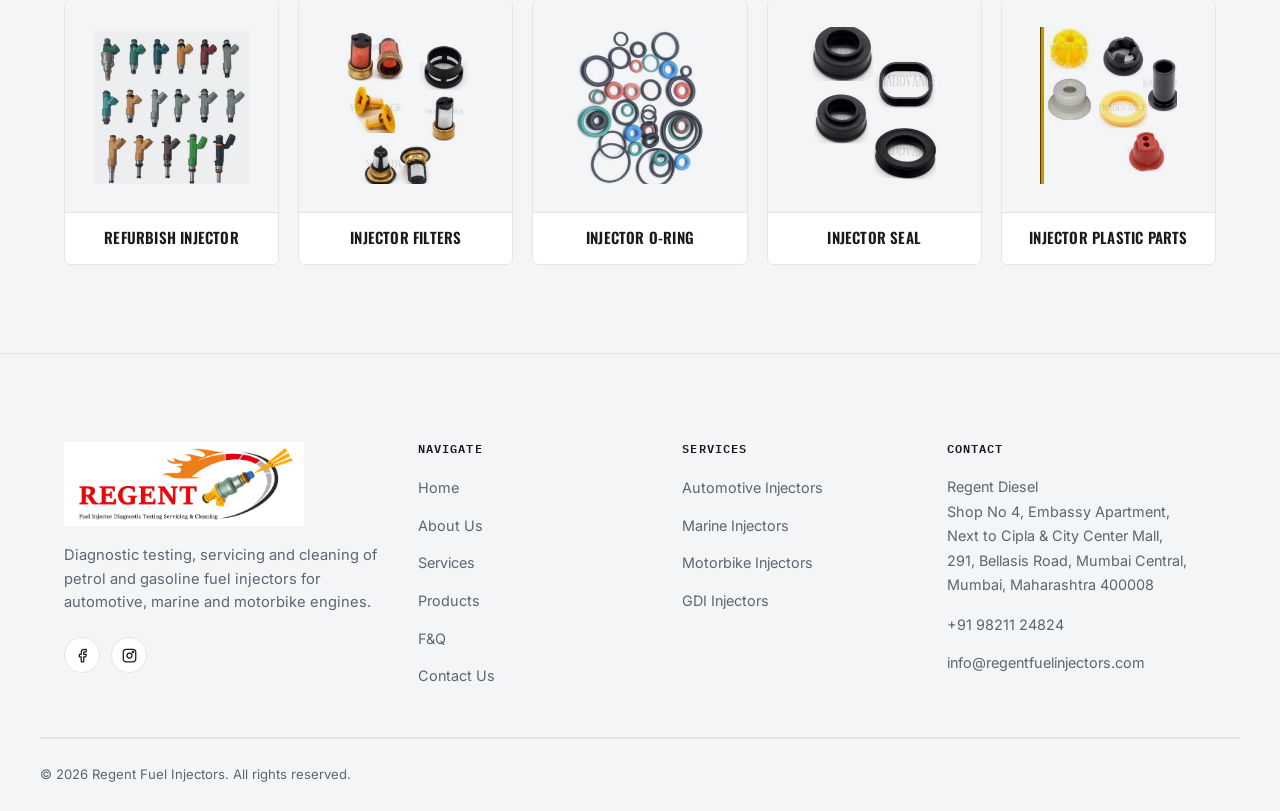
==== commit 23af04d5: "Upload Regent Website" ====
--- a/index.html
+++ b/index.html
@@ -12,31 +12,33 @@
 
 <!-- ================= HEADER ================= -->
 <header class="site-header">
-  <div class="container">
+  <div class="container header-top">
     <a href="index.html" class="brand">
       <img src="images/logo.png" alt="Regent Fuel Injectors logo">
     </a>
 
-    <nav class="nav-primary">
-      <a href="index.html">Home</a>
-      <a href="about.html">About Us</a>
-      <a href="services.html">Service</a>
-      <a href="products.html">Product</a>
-      <a href="faq.html">F&amp;Q</a>
-      <a href="contact.html">Contact Us</a>
-    </nav>
-
-    <div class="nav-cta">
-      <a class="nav-phone" href="tel:+919821124824">
+    <div class="header-top-right">
+      <a class="nav-phone-top" href="tel:+919821124824">
         <svg viewBox="0 0 24 24" fill="none" stroke-width="2" stroke-linecap="round" stroke-linejoin="round"><path d="M22 16.92v3a2 2 0 0 1-2.18 2 19.79 19.79 0 0 1-8.63-3.07 19.5 19.5 0 0 1-6-6 19.79 19.79 0 0 1-3.07-8.67A2 2 0 0 1 4.11 2h3a2 2 0 0 1 2 1.72c.127.96.361 1.903.7 2.81a2 2 0 0 1-.45 2.11L8.09 9.91a16 16 0 0 0 6 6l1.27-1.27a2 2 0 0 1 2.11-.45c.907.339 1.85.573 2.81.7A2 2 0 0 1 22 16.92z"/></svg>
         +91 98211 24824
       </a>
-      <a href="contact.html" class="btn btn-primary btn-sm">Get a Quote</a>
-    </div>
-
-    <button class="hamburger" aria-label="Toggle menu">
-      <span></span><span></span><span></span>
-    </button>
+      <button class="hamburger" aria-label="Toggle menu">
+        <span></span><span></span><span></span>
+      </button>
+    </div>
+  </div>
+
+  <div class="header-bottom">
+    <div class="container">
+      <nav class="nav-primary">
+        <a href="index.html">Home</a>
+        <a href="about.html">About Us</a>
+        <a href="services.html">Service</a>
+        <a href="products.html">Product</a>
+        <a href="faq.html">F&amp;Q</a>
+        <a href="contact.html">Contact Us</a>
+      </nav>
+    </div>
   </div>
 </header>
 
@@ -88,97 +90,45 @@
   </div>
 </section>
 
-<!-- ================= QUICK LINKS STRIP (Mahindra-style pill row under hero) ================= -->
-<div class="hero-quicklinks">
-  <div class="container">
-    <nav class="quicklink-row" aria-label="Quick links">
-      <a href="contact.html">
-        <svg viewBox="0 0 24 24" fill="none" stroke-width="2" stroke-linecap="round" stroke-linejoin="round"><path d="M12 20V10M12 10l-5 5M12 10l5 5M5 20h14"/></svg>
-        Get a Quote
-      </a>
-      <a href="services.html">
-        <svg viewBox="0 0 24 24" fill="none" stroke-width="2" stroke-linecap="round" stroke-linejoin="round"><circle cx="12" cy="12" r="9"/><path d="M12 7v5l3 3"/></svg>
-        Our Services
-      </a>
-      <a href="products.html">
-        <svg viewBox="0 0 24 24" fill="none" stroke-width="2" stroke-linecap="round" stroke-linejoin="round"><rect x="3" y="7" width="18" height="13" rx="2"/><path d="M8 7V5a2 2 0 0 1 2-2h4a2 2 0 0 1 2 2v2"/></svg>
-        Our Products
-      </a>
-      <a href="tel:+919821124824">
-        <svg viewBox="0 0 24 24" fill="none" stroke-width="2" stroke-linecap="round" stroke-linejoin="round"><path d="M22 16.92v3a2 2 0 0 1-2.18 2 19.79 19.79 0 0 1-8.63-3.07 19.5 19.5 0 0 1-6-6 19.79 19.79 0 0 1-3.07-8.67A2 2 0 0 1 4.11 2h3a2 2 0 0 1 2 1.72c.127.96.361 1.903.7 2.81a2 2 0 0 1-.45 2.11L8.09 9.91a16 16 0 0 0 6 6l1.27-1.27a2 2 0 0 1 2.11-.45c.907.339 1.85.573 2.81.7A2 2 0 0 1 22 16.92z"/></svg>
-        Call Us
-      </a>
-    </nav>
-  </div>
-</div>
-
 <!-- ================= OUR SERVICES (PPT Slide 1) ================= -->
-<section class="section">
-  <div class="container">
-    <div class="section-head center reveal" style="margin-left:auto;margin-right:auto;">
-      <div class="eyebrow" style="justify-content:center;">Our Services</div>
-      <h2>Professionals In Diagnostic Testing, Servicing &amp; Cleaning</h2>
-      <p>Professionals in diagnostic testing, servicing and cleaning of all types of petrol and gasoline fuel injectors used on cars, bikes and marine engines.</p>
-    </div>
-
-    <div style="display:flex; justify-content:center;">
-      <div class="badge-float" style="position:static; display:inline-flex;">
-        <svg viewBox="0 0 24 24" fill="none" stroke-width="2" stroke-linecap="round" stroke-linejoin="round"><path d="M12 2l7 4v6c0 5-3.5 8.5-7 10-3.5-1.5-7-5-7-10V6l7-4z"/></svg>
-        <div>
-          <strong>ASNU Authorized</strong>
-          <span>Service Centre in India</span>
-        </div>
-      </div>
-    </div>
-  </div>
-</section>
-
-<!-- ================= 95% CTA (PPT Slide 1) ================= -->
-<section class="section-tight">
-  <div class="container">
-    <div class="cta-band reveal">
-      <div class="cta-band-inner">
-        <div>
-          <h2>95% Of Fuel Injectors Don't Fail</h2>
-          <p>So why replace — get them cleaned.</p>
-        </div>
-        <div class="cta-actions">
-          <a href="contact.html" class="btn btn-primary">Get Them Cleaned</a>
-        </div>
-      </div>
-    </div>
-  </div>
+<section class="services-full-banner reveal">
+  <img src="images/services/our-services-banner.png" alt="Our Services — Regent Fuel Injectors: professionals in diagnostic testing, servicing and cleaning of all types of petrol and gasoline fuel injectors used on cars, bikes and marine engines. ASNU authorized Service Centre in India.">
+</section>
+
+<!-- ================= 95% (PPT Slide 1) ================= -->
+<section class="services-full-banner reveal">
+  <img src="images/services/ninety-five-banner.png" alt="95% of fuel injectors do not fail, so why replace? Get them cleaned. Restore performance, reduce emissions, save money.">
 </section>
 
 <!-- ================= OUR PRODUCTS (PPT Slide 2) ================= -->
-<section class="section section-dim">
+<section class="section section-dim" style="padding-top:2.5rem;">
   <div class="container">
     <div class="section-head center reveal" style="margin-left:auto;margin-right:auto;">
       <div class="eyebrow" style="justify-content:center;">Our Products</div>
       <h2>Our Products</h2>
     </div>
 
-    <div class="grid-4">
-      <div class="product-card product-card-photo reveal">
-        <div class="product-thumb product-thumb-photo"><img src="images/hero/hero-1.jpg" alt="Car injectors"></div>
-        <div class="product-body product-body-simple"><h3>Car Injectors</h3></div>
-      </div>
-      <div class="product-card product-card-photo reveal">
-        <div class="product-thumb product-thumb-photo"><img src="images/hero/hero-2.jpg" alt="Motorbike injectors"></div>
-        <div class="product-body product-body-simple"><h3>Motorbike Injectors</h3></div>
-      </div>
-      <div class="product-card product-card-photo reveal">
-        <div class="product-thumb product-thumb-photo"><img src="images/hero/hero-3.jpg" alt="Jet ski and boat injectors"></div>
-        <div class="product-body product-body-simple"><h3>Jet Ski &amp; Boat Injectors</h3></div>
-      </div>
-      <div class="product-card product-card-photo reveal">
-        <div class="product-thumb product-thumb-photo"><img src="images/hero/hero-4.jpg" alt="Gasoline injectors"></div>
-        <div class="product-body product-body-simple"><h3>Gasoline Injectors</h3></div>
-      </div>
-    </div>
-
-    <div style="text-align:center; margin-top:2.6rem;">
-      <a href="products.html" class="btn btn-dark-outline">View All Products</a>
+    <div class="grid-5">
+      <div class="product-card reveal">
+        <div class="product-thumb"><img src="images/products/cat-refurbish-injector.jpg" alt="Refurbish injector"></div>
+        <div class="product-body product-body-simple"><h3>Refurbish Injector</h3></div>
+      </div>
+      <div class="product-card reveal">
+        <div class="product-thumb"><img src="images/products/cat-injector-filters.jpg" alt="Injector filters"></div>
+        <div class="product-body product-body-simple"><h3>Injector Filters</h3></div>
+      </div>
+      <div class="product-card reveal">
+        <div class="product-thumb"><img src="images/products/cat-injector-oring.jpg" alt="Injector O-ring"></div>
+        <div class="product-body product-body-simple"><h3>Injector O-Ring</h3></div>
+      </div>
+      <div class="product-card reveal">
+        <div class="product-thumb"><img src="images/products/cat-injector-seal.jpg" alt="Injector seal"></div>
+        <div class="product-body product-body-simple"><h3>Injector Seal</h3></div>
+      </div>
+      <div class="product-card reveal">
+        <div class="product-thumb"><img src="images/products/cat-injector-plastic-parts.jpg" alt="Injector plastic parts"></div>
+        <div class="product-body product-body-simple"><h3>Injector Plastic Parts</h3></div>
+      </div>
     </div>
   </div>
 </section>
--- a/css/style.css
+++ b/css/style.css
@@ -47,7 +47,7 @@
   --shadow-lift: 0 12px 32px rgba(18,21,26,0.12);
 
   --container: 1200px;
-  --header-h: 100px;
+  --header-h: 160px;
 }
 
 /* ---------- Reset ---------- */
@@ -182,34 +182,54 @@
 .btn-block{ width: 100%; }
 
 /* ==========================================================================
-   HEADER / NAV — always solid white
+   HEADER / NAV — two rows: logo + phone on top, nav links below
    ========================================================================== */
 .site-header{
   position: fixed;
   top: 0; left: 0; right: 0;
   z-index: 500;
-  height: 100px;
-  display: flex;
-  align-items: center;
   background: rgba(255,255,255,0.98);
   backdrop-filter: blur(6px);
   box-shadow: 0 2px 16px rgba(18,21,26,0.08);
   border-bottom: 1px solid var(--border-light);
 }
 
-.site-header .container{
+.header-top{
   display: flex;
   align-items: center;
   justify-content: space-between;
-  width: 100%;
-}
+  height: 112px;
+}
+
+.header-top-right{
+  display: flex;
+  align-items: center;
+  gap: 1.6rem;
+}
+
+.nav-phone-top{
+  display: flex;
+  align-items: center;
+  gap: 0.6rem;
+  font-family: var(--font-mono);
+  font-size: 1rem;
+  font-weight: 600;
+  color: var(--ink-text);
+}
+.nav-phone-top svg{ width: 20px; height: 20px; stroke: var(--red); flex-shrink: 0; }
+
+.header-bottom{
+  border-top: 1px solid var(--border-light);
+  background: var(--paper-dim);
+}
+.header-bottom .container{ display: flex; justify-content: center; }
 
 .brand{
   display: flex;
   align-items: center;
   gap: 0.7rem;
 }
-.brand img{ height: 62px; width: auto; }
+.brand img{ height: 84px; width: auto; }
 .brand-text{
   display: flex;
   flex-direction: column;
@@ -232,7 +252,9 @@
 .nav-primary{
   display: flex;
   align-items: center;
+  justify-content: center;
   gap: 2.2rem;
+  padding: 0.85rem 0;
 }
 .nav-primary a{
   font-family: var(--font-display);
@@ -256,21 +278,6 @@
 .nav-primary a:hover::after{ width: 100%; }
 .nav-primary a.active{ color: var(--red); }
 .nav-primary a.active::after{ width: 100%; }
-
-.nav-cta{
-  display: flex;
-  align-items: center;
-  gap: 1.4rem;
-}
-.nav-phone{
-  display: flex;
-  align-items: center;
-  gap: 0.5rem;
-  font-family: var(--font-mono);
-  font-size: 0.82rem;
-  color: var(--ink-text);
-}
-.nav-phone svg{ width: 16px; height: 16px; stroke: var(--red); flex-shrink: 0; }
 
 .hamburger{
   display: none;
@@ -313,7 +320,8 @@
   padding: 0.7rem 0;
   border-bottom: 1px solid var(--border-light);
 }
-.mobile-nav .nav-phone{ margin-top: 1.5rem; font-size: 1rem; }
+.mobile-nav .nav-phone{ margin-top: 1.5rem; font-size: 1rem; display: flex; align-items: center; gap: 0.5rem; font-family: var(--font-mono); color: var(--ink-text); }
+.mobile-nav .nav-phone svg{ width: 18px; height: 18px; flex-shrink: 0; }
 
 /* ==========================================================================
    HERO SLIDER (homepage only) — pure image carousel, no text overlay
@@ -328,7 +336,7 @@
   aspect-ratio: 16 / 9;
   overflow: hidden;
   background: var(--ink-text);
-  margin-top: 100px;
+  margin-top: 160px;
 }
 .hero-slide{
   position: absolute;
@@ -405,47 +413,11 @@
 }
 .hero-dot.is-active{ background: var(--red); border-color: var(--red); transform: scale(1.15); }
 
-/* Quick-link strip directly below the hero (flat bar, flush — not overlapping
-   the image — matching the plain link row under the Mahindra hero). */
-.hero-quicklinks{
-  position: relative;
-  z-index: 6;
-  background: var(--white);
-  border-bottom: 1px solid var(--border-light);
-}
-.quicklink-row{
-  display: flex;
-  align-items: stretch;
-  overflow-x: auto;
-  scrollbar-width: none;
-}
-.quicklink-row::-webkit-scrollbar{ display: none; }
-.quicklink-row a{
-  flex: 1 0 auto;
-  display: flex;
-  align-items: center;
-  justify-content: center;
-  gap: 0.5rem;
-  padding: 1.1rem 1.4rem;
-  font-family: var(--font-display);
-  font-size: 0.86rem;
-  font-weight: 600;
-  letter-spacing: 0.04em;
-  text-transform: uppercase;
-  color: var(--ink-text);
-  border-right: 1px solid var(--border-light);
-  white-space: nowrap;
-  transition: color 0.2s ease, background 0.2s ease;
-}
-.quicklink-row a:last-child{ border-right: none; }
-.quicklink-row a svg{ width: 17px; height: 17px; stroke: var(--red); flex-shrink: 0; }
-.quicklink-row a:hover{ color: var(--red); background: var(--paper-dim); }
-
 /* page hero (interior pages, no slider) */
 .page-hero{
   position: relative;
   background: var(--paper-dim);
-  padding: calc(100px + 4rem) 0 3.5rem;
+  padding: calc(160px + 4rem) 0 3.5rem;
   overflow: hidden;
   border-bottom: 1px solid var(--border-light);
 }
@@ -804,6 +776,10 @@
 }
 .check-list svg{ width: 19px; height: 19px; stroke: var(--red); flex-shrink: 0; margin-top: 3px; }
 
+/* Our Services — single provided banner, full-bleed edge-to-edge like the hero */
+.services-full-banner{ width: 100%; line-height: 0; }
+.services-full-banner img{ width: 100%; height: auto; display: block; }
+
 /* injector type chips */
 .chip-grid{
   display: grid;
@@ -844,9 +820,22 @@
 }
 .cta-band-inner{
   position: relative; z-index: 2;
+  display: flex; align-items: center;
+  gap: 2.5rem; flex-wrap: wrap;
+  padding: 2.6rem 3rem;
+}
+.cta-band-media{
+  flex: 0 0 320px;
+  max-width: 320px;
+  border-radius: 12px;
+  overflow: hidden;
+  box-shadow: var(--shadow-lift);
+}
+.cta-band-media img{ width: 100%; height: 200px; object-fit: cover; display: block; }
+.cta-band-content{
+  flex: 1 1 320px;
   display: flex; align-items: center; justify-content: space-between;
   gap: 2rem; flex-wrap: wrap;
-  padding: 3rem 3rem;
 }
 .cta-band h2{ color: var(--ink-text); text-transform: uppercase; font-size: clamp(1.5rem, 2.6vw, 2.1rem); max-width: 480px; }
 .cta-band p{ color: var(--steel); margin-top: 0.6rem; max-width: 460px; }
@@ -1164,15 +1153,18 @@
 }
 
 @media (max-width: 940px){
-  .nav-primary, .nav-cta .nav-phone{ display: none; }
+  .nav-primary{ display: none; }
+  .header-bottom{ display: none; }
   .hamburger{ display: flex; }
   .split{ grid-template-columns: 1fr; gap: 2.5rem; }
   .split-media{ order: -1; }
   .contact-grid{ grid-template-columns: 1fr; }
   .grid-3{ grid-template-columns: repeat(2, 1fr); }
   .chip-grid{ grid-template-columns: 1fr; }
-  .site-header{ height: 78px; }
+  .header-top{ height: 78px; }
   .brand img{ height: 46px; }
+  .nav-phone-top{ font-size: 0.78rem; }
+  .nav-phone-top svg{ width: 16px; height: 16px; }
   .hero-slider{ margin-top: 78px; }
   .page-hero{ padding-top: calc(78px + 4rem); }
 }
@@ -1183,7 +1175,10 @@
   .grid-5{ grid-template-columns: repeat(2, 1fr); }
   .stats-grid{ grid-template-columns: 1fr 1fr; }
   .form-row{ grid-template-columns: 1fr; }
-  .cta-band-inner{ flex-direction: column; align-items: flex-start; padding: 2.2rem 1.6rem; }
+  .cta-band-inner{ flex-direction: column; align-items: flex-start; padding: 1.6rem; }
+  .cta-band-media{ flex-basis: auto; max-width: 100%; width: 100%; }
+  .cta-band-media img{ height: 160px; }
+  .cta-band-content{ flex-direction: column; align-items: flex-start; }
   .footer-top{ grid-template-columns: 1fr; }
   .process-step{ grid-template-columns: 56px 1fr; gap: 1rem; }
   .process-num{ font-size: 1.7rem; }
@@ -1195,7 +1190,6 @@
   .split-media{ display: flex; flex-direction: column; }
   .spec-table{ font-size: 0.82rem; }
   .spec-table th, .spec-table td{ padding: 0.6rem 0.5rem; }
-  .quicklink-row a{ padding: 0.9rem 1.1rem; font-size: 0.76rem; }
   .category-banner img{ max-height: 230px; }
   .category-banner.is-lg img{ max-height: 260px; }
 }
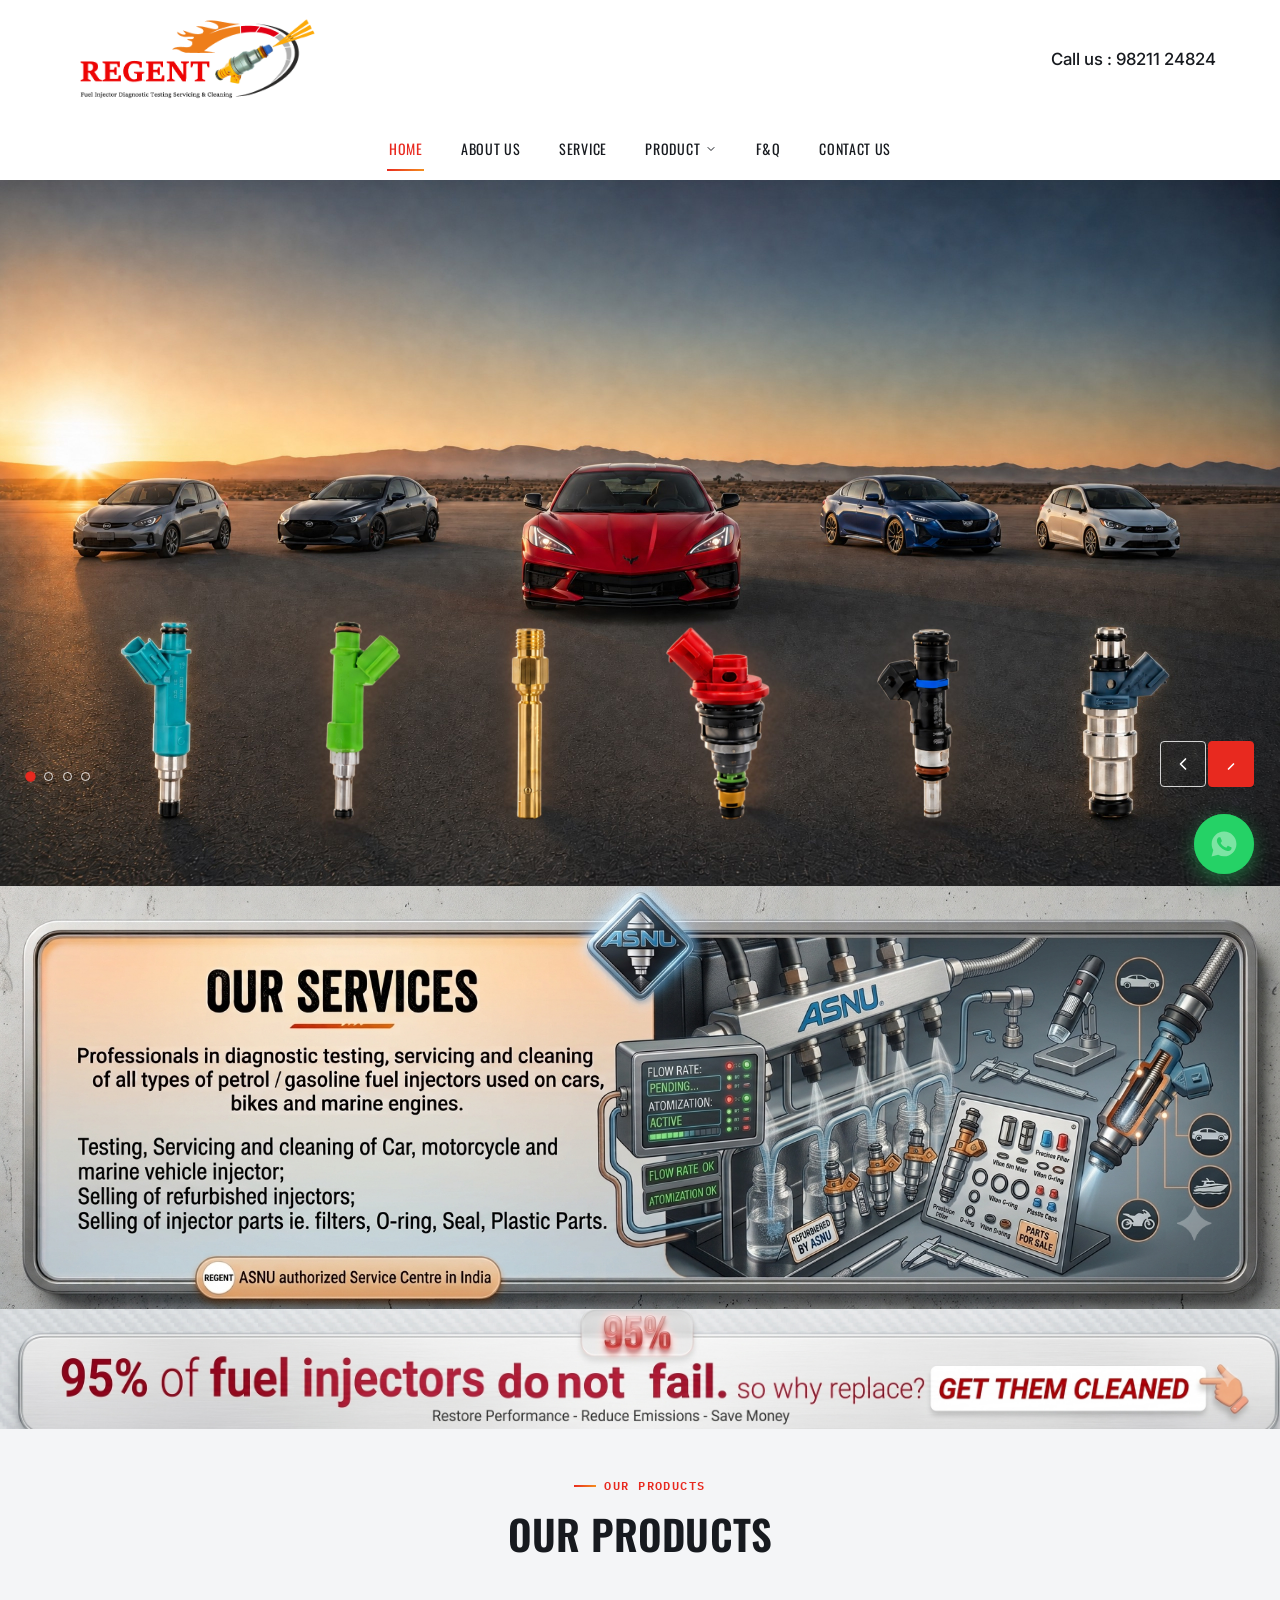
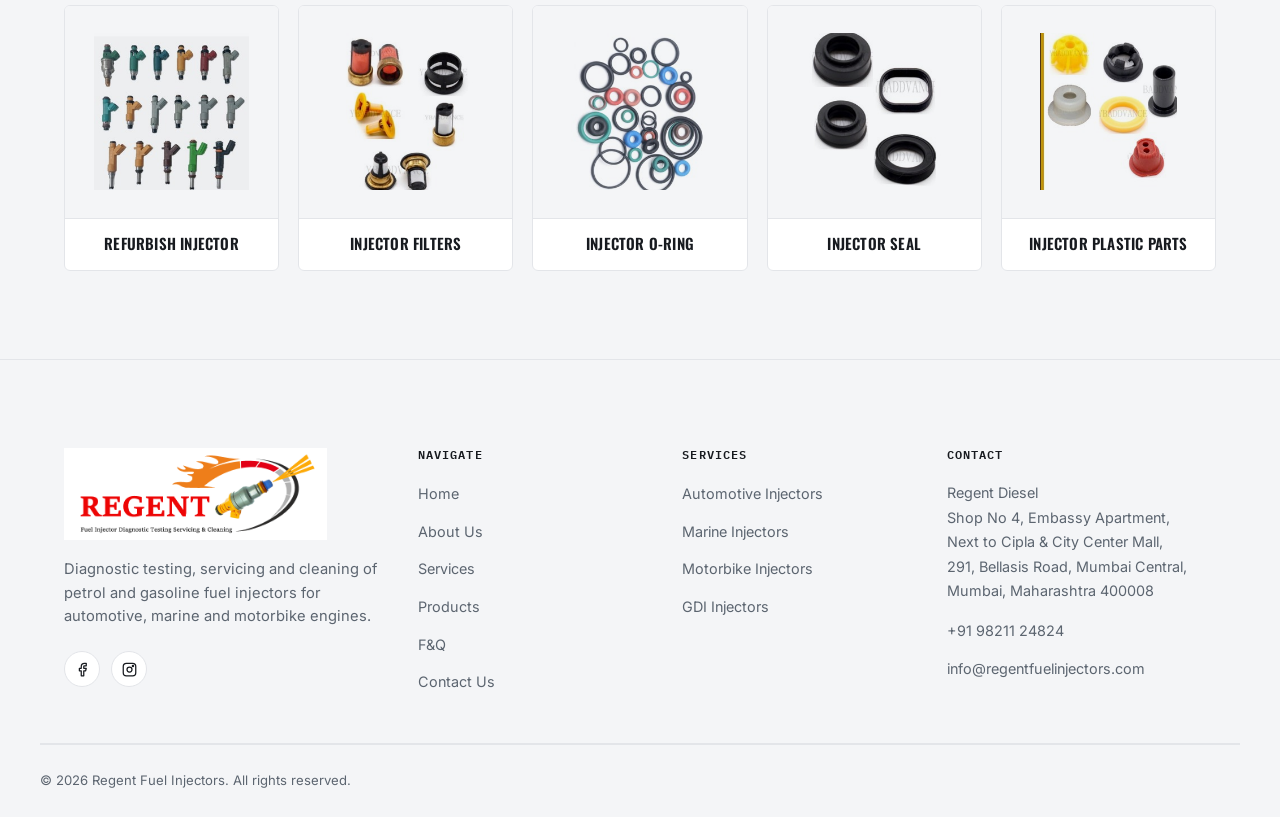
==== commit 1ed0dbf3: "Upload Regent Website" ====
--- a/index.html
+++ b/index.html
@@ -18,10 +18,7 @@
     </a>
 
     <div class="header-top-right">
-      <a class="nav-phone-top" href="tel:+919821124824">
-        <svg viewBox="0 0 24 24" fill="none" stroke-width="2" stroke-linecap="round" stroke-linejoin="round"><path d="M22 16.92v3a2 2 0 0 1-2.18 2 19.79 19.79 0 0 1-8.63-3.07 19.5 19.5 0 0 1-6-6 19.79 19.79 0 0 1-3.07-8.67A2 2 0 0 1 4.11 2h3a2 2 0 0 1 2 1.72c.127.96.361 1.903.7 2.81a2 2 0 0 1-.45 2.11L8.09 9.91a16 16 0 0 0 6 6l1.27-1.27a2 2 0 0 1 2.11-.45c.907.339 1.85.573 2.81.7A2 2 0 0 1 22 16.92z"/></svg>
-        +91 98211 24824
-      </a>
+      <a class="nav-phone-top" href="tel:+919821124824">Call us : 98211 24824</a>
       <button class="hamburger" aria-label="Toggle menu">
         <span></span><span></span><span></span>
       </button>
@@ -34,7 +31,16 @@
         <a href="index.html">Home</a>
         <a href="about.html">About Us</a>
         <a href="services.html">Service</a>
-        <a href="products.html">Product</a>
+        <div class="nav-dropdown">
+          <a href="products.html">Product <svg viewBox="0 0 24 24" fill="none" stroke-width="2" stroke-linecap="round" stroke-linejoin="round"><path d="M6 9l6 6 6-6"/></svg></a>
+          <ul class="nav-dropdown-menu">
+            <li><a href="products.html#refurbish-injector">Refurbished Injector</a></li>
+            <li><a href="products.html#injector-filters">Injector Filter</a></li>
+            <li><a href="products.html#injector-oring">Injector O-Ring</a></li>
+            <li><a href="products.html#injector-seal">Injector Seal</a></li>
+            <li><a href="products.html#injector-plastic-parts">Injector Plastic Parts</a></li>
+          </ul>
+        </div>
         <a href="faq.html">F&amp;Q</a>
         <a href="contact.html">Contact Us</a>
       </nav>
@@ -48,6 +54,13 @@
   <a href="about.html">About Us</a>
   <a href="services.html">Service</a>
   <a href="products.html">Product</a>
+  <ul class="mobile-nav-submenu">
+    <li><a href="products.html#refurbish-injector">Refurbished Injector</a></li>
+    <li><a href="products.html#injector-filters">Injector Filter</a></li>
+    <li><a href="products.html#injector-oring">Injector O-Ring</a></li>
+    <li><a href="products.html#injector-seal">Injector Seal</a></li>
+    <li><a href="products.html#injector-plastic-parts">Injector Plastic Parts</a></li>
+  </ul>
   <a href="faq.html">F&amp;Q</a>
   <a href="contact.html">Contact Us</a>
   <a class="nav-phone" href="tel:+919821124824">
--- a/css/style.css
+++ b/css/style.css
@@ -47,13 +47,13 @@
   --shadow-lift: 0 12px 32px rgba(18,21,26,0.12);
 
   --container: 1200px;
-  --header-h: 160px;
+  --header-h: 166px;
 }
 
 /* ---------- Reset ---------- */
 *, *::before, *::after{ box-sizing: border-box; }
 html{ scroll-behavior: smooth; }
-[id]{ scroll-margin-top: 90px; }
+[id]{ scroll-margin-top: 180px; }
 body{
   margin: 0;
   font-family: var(--font-body);
@@ -190,15 +190,14 @@
   z-index: 500;
   background: rgba(255,255,255,0.98);
   backdrop-filter: blur(6px);
-  box-shadow: 0 2px 16px rgba(18,21,26,0.08);
-  border-bottom: 1px solid var(--border-light);
+  box-shadow: 0 2px 20px rgba(18,21,26,0.07);
 }
 
 .header-top{
   display: flex;
   align-items: center;
   justify-content: space-between;
-  height: 112px;
+  height: 118px;
 }
 
 .header-top-right{
@@ -210,17 +209,16 @@
 .nav-phone-top{
   display: flex;
   align-items: center;
-  gap: 0.6rem;
-  font-family: var(--font-mono);
-  font-size: 1rem;
-  font-weight: 600;
-  color: var(--ink-text);
-}
-.nav-phone-top svg{ width: 20px; height: 20px; stroke: var(--red); flex-shrink: 0; }
+  gap: 0.5rem;
+  font-family: var(--font-body);
+  font-size: 1.05rem;
+  font-weight: 500;
+  color: var(--ink-text);
+}
+.nav-phone-top svg{ display: none; }
 
 .header-bottom{
-  border-top: 1px solid var(--border-light);
-  background: var(--paper-dim);
+  background: var(--white);
 }
 .header-bottom .container{ display: flex; justify-content: center; }
 
@@ -229,7 +227,7 @@
   align-items: center;
   gap: 0.7rem;
 }
-.brand img{ height: 84px; width: auto; }
+.brand img{ height: 92px; width: auto; }
 .brand-text{
   display: flex;
   flex-direction: column;
@@ -278,6 +276,50 @@
 .nav-primary a:hover::after{ width: 100%; }
 .nav-primary a.active{ color: var(--red); }
 .nav-primary a.active::after{ width: 100%; }
+
+.nav-dropdown{ position: relative; }
+.nav-dropdown > a{ display: inline-flex; align-items: center; gap: 5px; }
+.nav-dropdown > a svg{ width: 12px; height: 12px; stroke: currentColor; transition: transform 0.2s ease; }
+.nav-dropdown-menu{
+  position: absolute;
+  top: 100%;
+  left: 50%;
+  transform: translateX(-50%) translateY(4px);
+  background: var(--white);
+  border: 1px solid var(--border-light);
+  border-radius: 10px;
+  box-shadow: var(--shadow-lift);
+  min-width: 230px;
+  padding: 0.5rem;
+  margin-top: 0.6rem;
+  opacity: 0;
+  visibility: hidden;
+  pointer-events: none;
+  transition: opacity 0.18s ease, transform 0.18s ease, visibility 0.18s;
+  z-index: 60;
+}
+.nav-dropdown:hover .nav-dropdown-menu,
+.nav-dropdown:focus-within .nav-dropdown-menu{
+  opacity: 1;
+  visibility: visible;
+  pointer-events: auto;
+  transform: translateX(-50%) translateY(0);
+}
+.nav-dropdown:hover > a svg{ transform: rotate(180deg); }
+.nav-dropdown-menu li a{
+  display: block;
+  padding: 0.6rem 0.8rem;
+  font-family: var(--font-body);
+  font-size: 0.86rem;
+  font-weight: 500;
+  text-transform: none;
+  letter-spacing: normal;
+  color: var(--ink-text);
+  border-radius: 6px;
+  transition: background 0.15s ease, color 0.15s ease;
+}
+.nav-dropdown-menu li a::after{ display: none; }
+.nav-dropdown-menu li a:hover{ background: var(--paper-dim); color: var(--red); }
 
 .hamburger{
   display: none;
@@ -320,6 +362,18 @@
   padding: 0.7rem 0;
   border-bottom: 1px solid var(--border-light);
 }
+.mobile-nav-submenu{ margin: 0 0 0.7rem; padding-left: 1rem; }
+.mobile-nav-submenu li a{
+  display: block;
+  font-family: var(--font-body);
+  font-size: 1rem;
+  font-weight: 500;
+  text-transform: none;
+  color: var(--steel);
+  padding: 0.55rem 0;
+  border-bottom: none;
+}
+.mobile-nav-submenu li a:hover{ color: var(--red); }
 .mobile-nav .nav-phone{ margin-top: 1.5rem; font-size: 1rem; display: flex; align-items: center; gap: 0.5rem; font-family: var(--font-mono); color: var(--ink-text); }
 .mobile-nav .nav-phone svg{ width: 18px; height: 18px; flex-shrink: 0; }
 
@@ -336,7 +390,7 @@
   aspect-ratio: 16 / 9;
   overflow: hidden;
   background: var(--ink-text);
-  margin-top: 160px;
+  margin-top: 166px;
 }
 .hero-slide{
   position: absolute;
@@ -417,10 +471,12 @@
 .page-hero{
   position: relative;
   background: var(--paper-dim);
-  padding: calc(160px + 4rem) 0 3.5rem;
+  padding: calc(166px + 4rem) 0 3.5rem;
   overflow: hidden;
   border-bottom: 1px solid var(--border-light);
 }
+/* Used on pages without a .page-hero, so content clears the fixed header */
+.first-section-offset{ padding-top: calc(166px + 3rem); }
 .page-hero::before{
   content:"";
   position:absolute; top:0; right:0; bottom:0; left:0;
@@ -752,8 +808,16 @@
   gap: var(--gap-xl);
   align-items: center;
 }
+.split-wide-media{ grid-template-columns: 1fr 1.25fr; }
 .split img{ border-radius: var(--radius); }
 .split-media{ position: relative; }
+.before-after-mini{
+  display: flex;
+  flex-direction: column;
+  gap: 1.2rem;
+}
+.before-after-mini img{ width: 100%; height: auto; display: block; border-radius: var(--radius); }
+.before-after-mini .eyebrow{ margin-top: 0.6rem; justify-content: center; }
 .split-media .badge-float{
   position: absolute;
   bottom: -1.4rem; left: -1.4rem;
@@ -1167,6 +1231,8 @@
   .nav-phone-top svg{ width: 16px; height: 16px; }
   .hero-slider{ margin-top: 78px; }
   .page-hero{ padding-top: calc(78px + 4rem); }
+  .first-section-offset{ padding-top: calc(78px + 2.2rem); }
+  [id]{ scroll-margin-top: 100px; }
 }
 
 @media (max-width: 680px){
